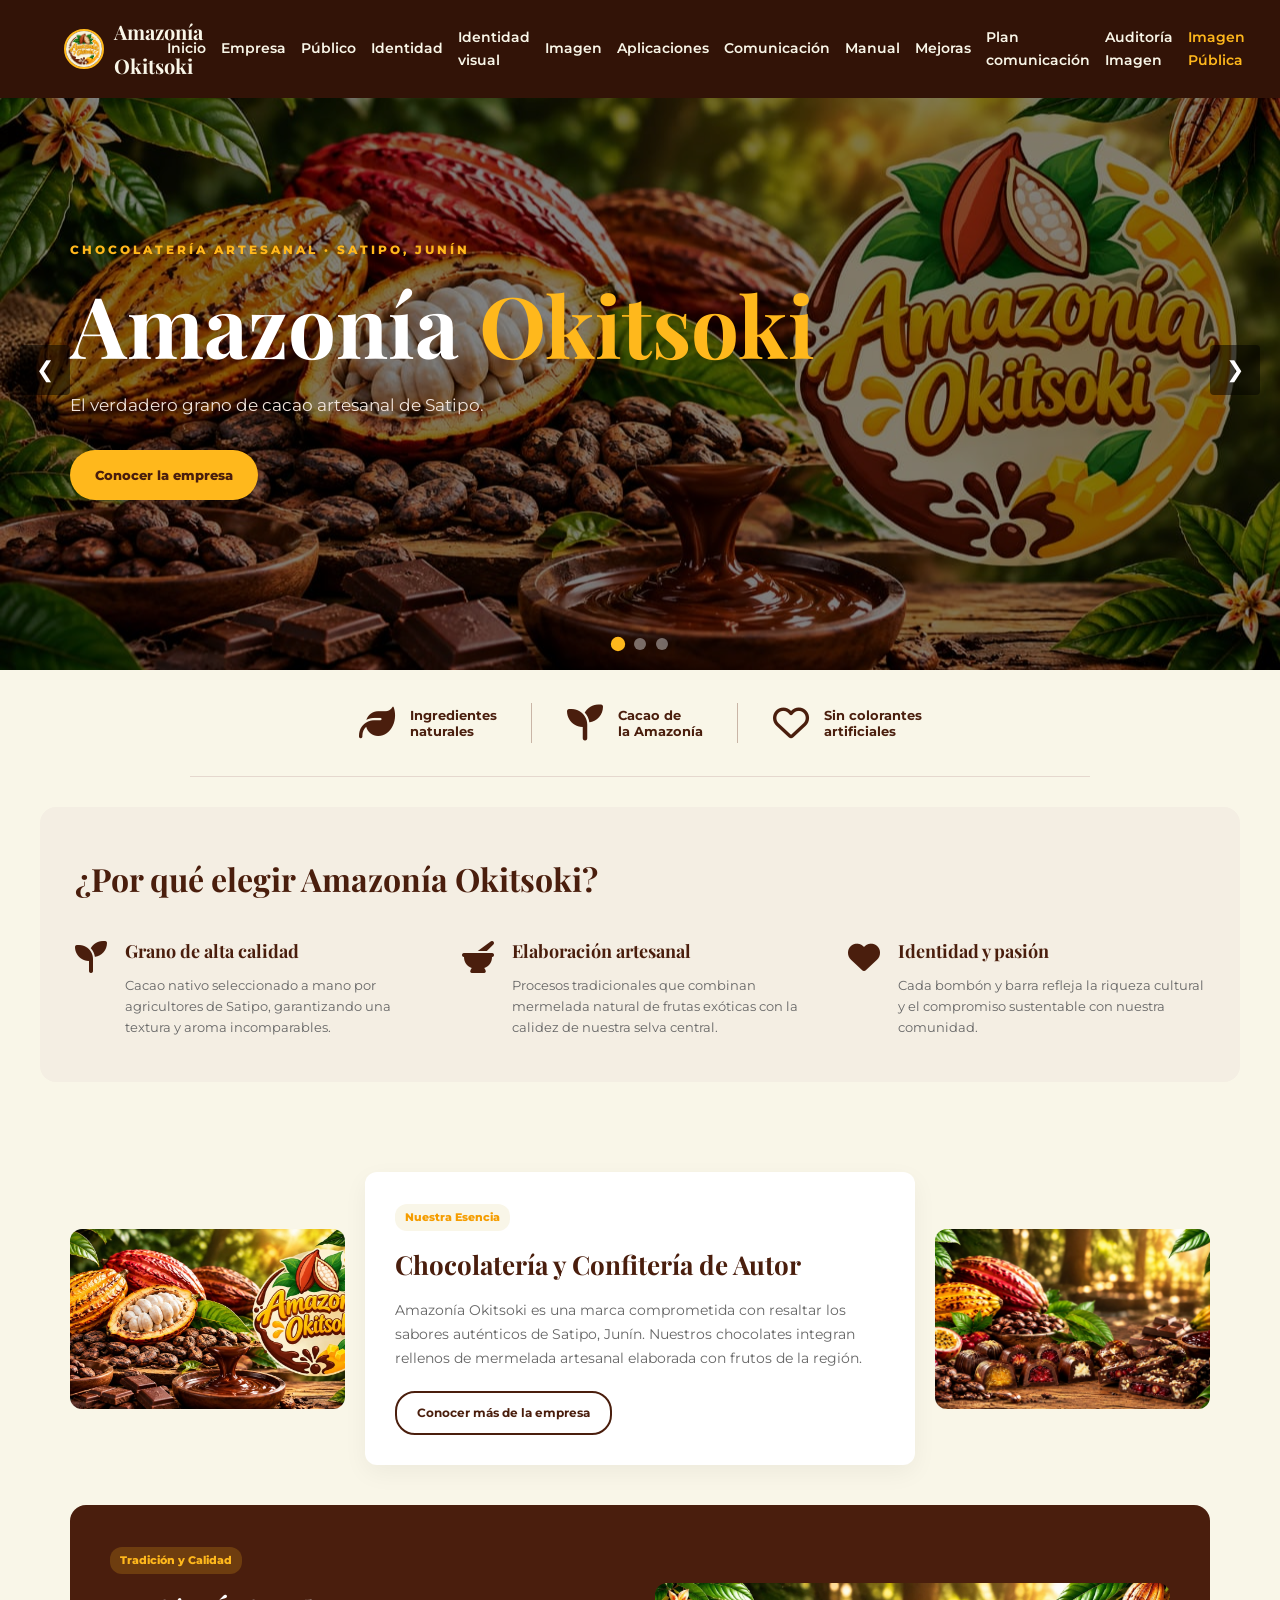
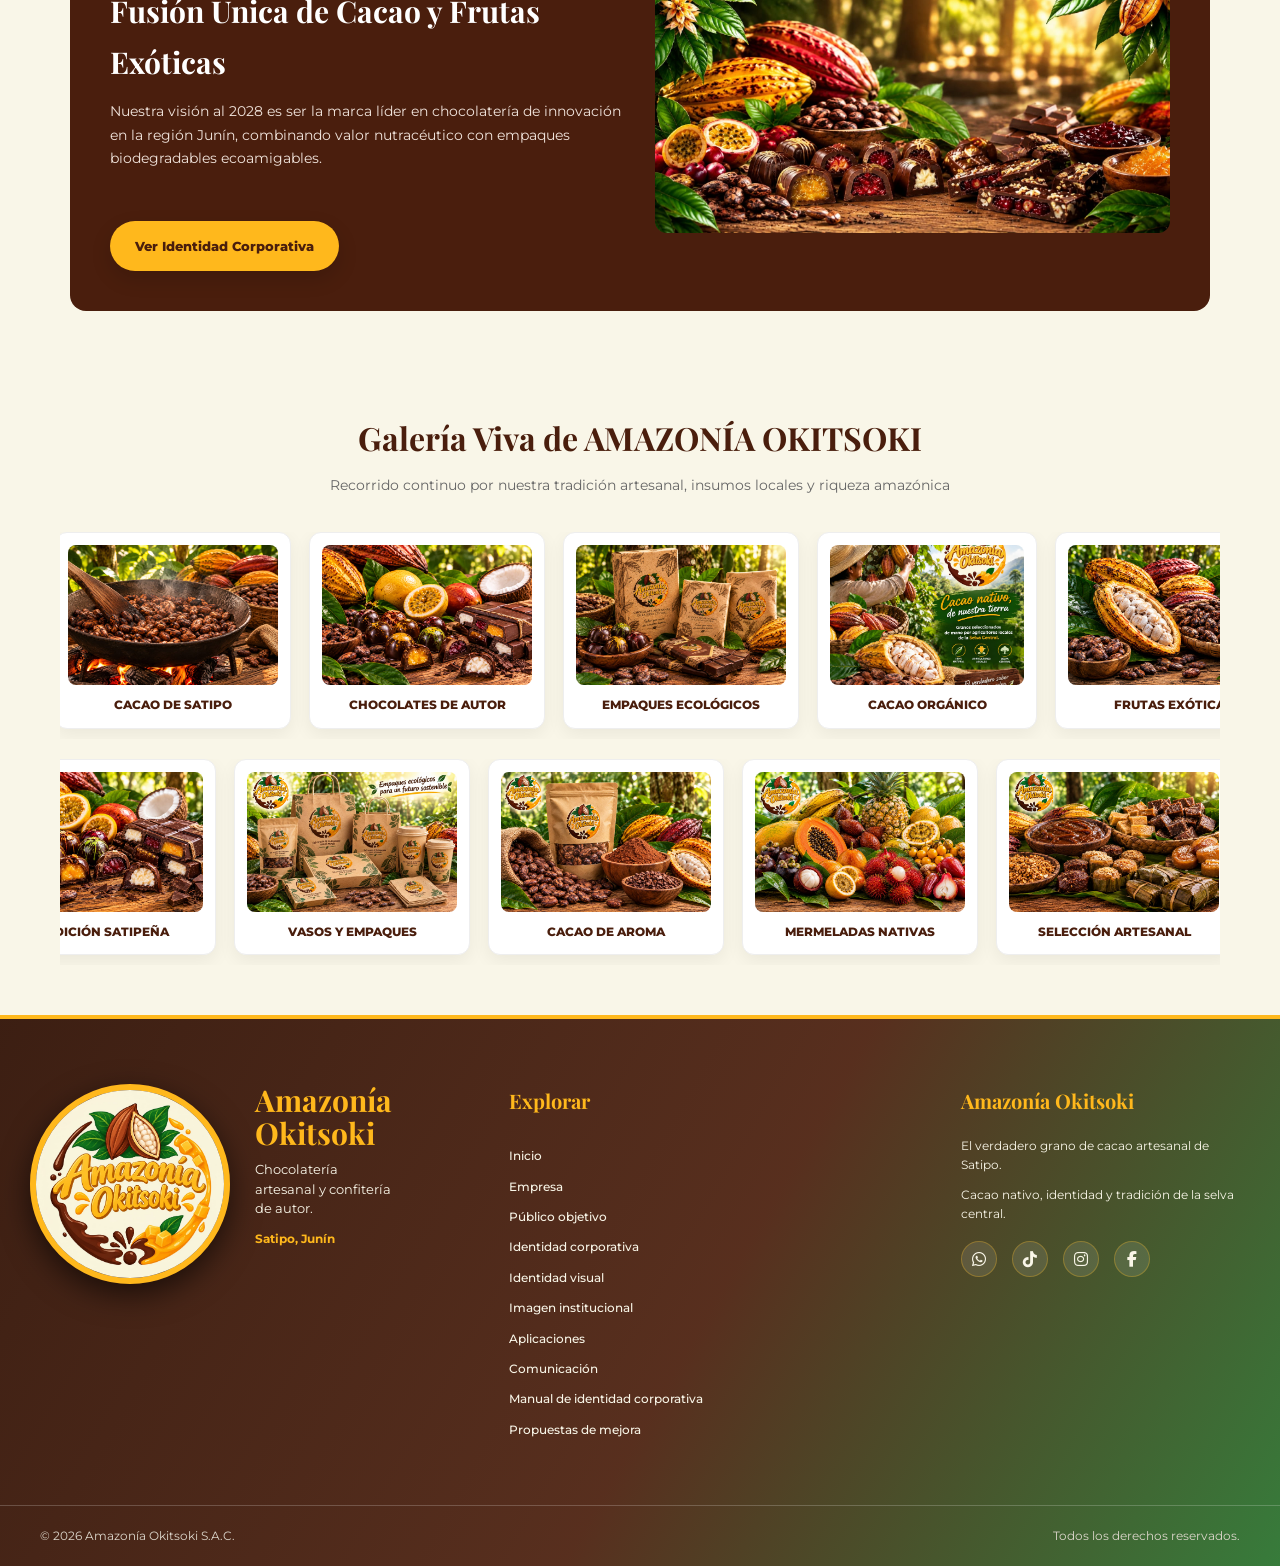
==== index.html @ 2eb1248d "Update index.html" ====
<!DOCTYPE html>
<html lang="es">

<head>
    <meta charset="UTF-8">
    <meta name="viewport" content="width=device-width, initial-scale=1.0">
    <title>Amazonía Okitsoki | Inicio</title>
    <link rel="stylesheet" href="styles.css">
    <!-- Iconos FontAwesome -->
    <link rel="stylesheet" href="https://cdnjs.cloudflare.com/ajax/libs/font-awesome/6.4.0/css/all.min.css">
</head>

<body>

<!-- =====================================================
     1. PARTE SUPERIOR EXACTA (FIJA)
===================================================== -->
<header class="hero" id="inicio">

    <nav class="nav">
        <a class="brand" href="index.html">
            <img src="imagenes/Amazonia1.jpg" alt="Logo" class="brand-img">
            <span>Amazonía Okitsoki</span>
        </a>

        <button class="menu-btn" id="menuBtn">
            ☰
        </button>
            <div class="nav-links" id="navLinks">
                <a href="index.html">Inicio</a>
                <a href="empresa.html">Empresa</a>
                <a href="publico.html">Público</a>
                <a href="identidad.html">Identidad</a>
                <a href="identidad-visual.html">Identidad visual</a>
                <a href="imagen.html">Imagen</a>
                <a href="aplicaciones.html">Aplicaciones</a>
                <a href="comunicacion.html">Comunicación</a>
                <a href="manual.html">Manual</a>
                <a href="mejoras.html">Mejoras</a>
                <a href="plan-comunicacion.html">Plan comunicación</a>
                <a href="auditoria-imagen.html">Auditoría Imagen</a>
                <a href="Imagen-Publica.html" class="active-link">Imagen Pública</a>
            </div>
    </nav>

    <!-- SLIDER DE LA PORTADA -->
    <div class="hero-slider" id="heroSlider">

        <!-- Diapositiva 1: Imagen -->
        <div class="slide active">
            <div class="slide-bg" style="background-image: url('imagenes/IMAGEN_FONDO1.jpeg');"></div>
            <div class="hero-content">
                <p class="eyebrow">CHOCOLATERÍA ARTESANAL · SATIPO, JUNÍN</p>
                <h1>Amazonía <span>Okitsoki</span></h1>
                <p>El verdadero grano de cacao artesanal de Satipo.</p>
                <a class="button" href="empresa.html">Conocer la empresa</a>
            </div>
        </div>

        <!-- Diapositiva 2: Video -->
        <div class="slide">
            <video class="slide-video" autoplay muted loop playsinline>
                <source src="imagenes/VIDEO_FONDO2.mp4" type="video/mp4">
                Tu navegador no soporta videos HTML5.
            </video>
            <div class="slide-overlay"></div>
            <div class="hero-content">
                <p class="eyebrow">PROCESO Y ELABORACIÓN</p>
                <h1>Pasión en Cada <span>Cacao</span></h1>
                <p>Descubre cómo transformamos el mejor fruto de la selva en chocolate.</p>
                <a class="button" href="identidad-visual.html">Ver identidad visual</a>
            </div>
        </div>

        <!-- Diapositiva 3: Imagen -->
        <div class="slide">
            <div class="slide-bg" style="background-image: url('imagenes/IMAGEN_FONDO3.jpeg');"></div>
            <div class="hero-content">
                <p class="eyebrow">DULZURA Y TRADICIÓN</p>
                <h1>Frutos de la <span>Selva Central</span></h1>
                <p>Rellenos naturales con mermeladas exóticas y frutos crujientes.</p>
                <a class="button" href="aplicaciones.html">Ver aplicaciones</a>
            </div>
        </div>

        <!-- Flechas de navegación -->
        <button class="slider-arrow prev" id="prevBtn">&#10094;</button>
        <button class="slider-arrow next" id="nextBtn">&#10095;</button>

        <!-- Puntos indicadores -->
        <div class="slider-dots" id="sliderDots">
            <span class="dot active" data-index="0"></span>
            <span class="dot" data-index="1"></span>
            <span class="dot" data-index="2"></span>
        </div>
    </div>

</header>

<!-- BARRA DE CARACTERÍSTICAS (FIJA SIN REBOTE) -->
<section class="features-bar">
    <div class="feature-item">
        <i class="fas fa-leaf"></i>
        <span>Ingredientes<br>naturales</span>
    </div>

    <div class="feature-item">
        <i class="fas fa-seedling"></i>
        <span>Cacao de<br>la Amazonía</span>
    </div>

    <div class="feature-item">
        <i class="far fa-heart"></i>
        <span>Sin colorantes<br>artificiales</span>
    </div>
</section>

<!-- =====================================================
     2. CONTENIDO CENTRAL
===================================================== -->
<main>

    <!-- SECCIÓN: SOLO EL CUADRO COMPLETO TIENE REBOTE -->
    <section class="section section-why-us rebotar-box">
        <h2 class="why-title">¿Por qué elegir Amazonía Okitsoki?</h2>
        <div class="why-grid">
            <div class="why-item">
                <div class="why-icon-text">
                    <i class="fas fa-seedling"></i>
                    <div>
                        <h3>Grano de alta calidad</h3>
                        <p>Cacao nativo seleccionado a mano por agricultores de Satipo, garantizando una textura y aroma incomparables.</p>
                    </div>
                </div>
            </div>

            <div class="why-item">
                <div class="why-icon-text">
                    <i class="fas fa-mortar-pestle"></i>
                    <div>
                        <h3>Elaboración artesanal</h3>
                        <p>Procesos tradicionales que combinan mermelada natural de frutas exóticas con la calidez de nuestra selva central.</p>
                    </div>
                </div>
            </div>

            <div class="why-item">
                <div class="why-icon-text">
                    <i class="fas fa-heart"></i>
                    <div>
                        <h3>Identidad y pasión</h3>
                        <p>Cada bombón y barra refleja la riqueza cultural y el compromiso sustentable con nuestra comunidad.</p>
                    </div>
                </div>
            </div>
        </div>
    </section>

    <!-- SECCIÓN: BLOQUES DE CONTENIDO CON REBOTE -->
    <section class="section section-content-blocks">
        <div class="content-row">
            <div class="content-card-small rebotar-box">
                <img src="imagenes/IMAGEN_FONDO1.jpeg" alt="Cacao de Satipo">
            </div>
            <div class="content-card-text rebotar-box">
                <span class="badge">Nuestra Esencia</span>
                <h2>Chocolatería y Confitería de Autor</h2>
                <p>Amazonía Okitsoki es una marca comprometida con resaltar los sabores auténticos de Satipo, Junín. Nuestros chocolates integran rellenos de mermelada artesanal elaborada con frutos de la región.</p>
                <a href="empresa.html" class="button-sec">Conocer más de la empresa</a>
            </div>
            <div class="content-card-small rebotar-box">
                <img src="imagenes/IMAGEN_FONDO3.jpeg" alt="Chocolates">
            </div>
        </div>

        <div class="content-row-dark rebotar-box">
            <div class="dark-text">
                <span class="badge-gold">Tradición y Calidad</span>
                <h2>Fusión Única de Cacao y Frutas Exóticas</h2>
                <p>Nuestra visión al 2028 es ser la marca líder en chocolatería de innovación en la región Junín, combinando valor nutracéutico con empaques biodegradables ecoamigables.</p>
                <a href="identidad.html" class="button">Ver Identidad Corporativa</a>
            </div>
            <div class="dark-image">
                <img src="imagenes/IMAGEN_FONDO3.jpeg" alt="Delicias Amazónicas">
            </div>
        </div>
    </section>

    <!-- SECCIÓN: GALERÍA CONTINUA -->
    <section class="section gallery-section">
        <div class="section-heading-center">
            <h2>Galería Viva de AMAZONÍA OKITSOKI</h2>
            <p class="gallery-subtitle">Recorrido continuo por nuestra tradición artesanal, insumos locales y riqueza amazónica</p>
        </div>

        <div class="gallery-wrapper">
            <!-- Fila 1 -->
            <div class="gallery-row-auto" id="galleryRow1">
                <div class="gallery-card rebotar-box" onclick="openModal('imagenes/imagen_1.jpeg', 'CACAO DE SATIPO')">
                    <img src="imagenes/imagen_1.jpeg" alt="Cacao de Satipo">
                    <h3>CACAO DE SATIPO</h3>
                </div>
                <div class="gallery-card rebotar-box" onclick="openModal('imagenes/imagen_2.jpeg', 'CHOCOLATES DE AUTOR')">
                    <img src="imagenes/imagen_2.jpeg" alt="Chocolates Artesanales">
                    <h3>CHOCOLATES DE AUTOR</h3>
                </div>
                <div class="gallery-card rebotar-box" onclick="openModal('imagenes/imagen_3.jpeg', 'EMPAQUES ECOLÓGICOS')">
                    <img src="imagenes/imagen_3.jpeg" alt="Empaques Ecoamigables">
                    <h3>EMPAQUES ECOLÓGICOS</h3>
                </div>
                <div class="gallery-card rebotar-box" onclick="openModal('imagenes/imagen_4.jpeg', 'CACAO ORGÁNICO')">
                    <img src="imagenes/imagen_4.jpeg" alt="Cacao Orgánico">
                    <h3>CACAO ORGÁNICO</h3>
                </div>
                <div class="gallery-card rebotar-box" onclick="openModal('imagenes/imagen_6.jpeg', 'FRUTAS EXÓTICAS')">
                    <img src="imagenes/imagen_6.jpeg" alt="Frutas Exóticas">
                    <h3>FRUTAS EXÓTICAS</h3>
                </div>
            </div>

            <!-- Fila 2 -->
            <div class="gallery-row-auto" id="galleryRow2">
                <div class="gallery-card rebotar-box" onclick="openModal('imagenes/imagen_7.jpeg', 'TRADICIÓN SATIPEÑA')">
                    <img src="imagenes/imagen_7.jpeg" alt="Tradición Satipeña">
                    <h3>TRADICIÓN SATIPEÑA</h3>
                </div>
                <div class="gallery-card rebotar-box" onclick="openModal('imagenes/imagen_8.jpeg', 'VASOS Y EMPAQUES')">
                    <img src="imagenes/imagen_8.jpeg" alt="Vasos y Empaques">
                    <h3>VASOS Y EMPAQUES</h3>
                </div>
                <div class="gallery-card rebotar-box" onclick="openModal('imagenes/imagen_9.jpeg', 'CACAO DE AROMA')">
                    <img src="imagenes/imagen_9.jpeg" alt="Cacao de Aroma">
                    <h3>CACAO DE AROMA</h3>
                </div>
                <div class="gallery-card rebotar-box" onclick="openModal('imagenes/imagen_10.jpeg', 'MERMELADAS NATIVAS')">
                    <img src="imagenes/imagen_10.jpeg" alt="Mermeladas Nativas">
                    <h3>MERMELADAS NATIVAS</h3>
                </div>
                <div class="gallery-card rebotar-box" onclick="openModal('imagenes/imagen_11.jpeg', 'SELECCIÓN ARTESANAL')">
                    <img src="imagenes/imagen_11.jpeg" alt="Selección Artesanal">
                    <h3>SELECCIÓN ARTESANAL</h3>
                </div>
            </div>
        </div>
    </section>

</main>

<!-- VENTANA MODAL (PARA AGRANDAR IMAGEN AL MACHUCAR) -->
<div class="modal-overlay" id="imageModal" onclick="closeModal()">
    <div class="modal-content" onclick="event.stopPropagation()">
        <span class="modal-close" onclick="closeModal()">&times;</span>
        <img id="modalImg" src="" alt="Imagen grande">
        <h3 id="modalTitle"></h3>
    </div>
</div>

<!-- =====================================================
     3. PIE DE PÁGINA
===================================================== -->
<footer class="footer">
    <div class="footer-container">
        <div class="footer-brand">
            <div class="footer-logo-title">
                <img src="imagenes/Amazonia1.jpg" alt="Logo" class="footer-logo-img">
                <div class="footer-text-group">
                    <h2>Amazonía Okitsoki</h2>
                    <p class="footer-desc">Chocolatería artesanal y confitería de autor.</p>
                    <p class="footer-location">Satipo, Junín</p>
                </div>
            </div>
        </div>

        <div class="footer-menu">
            <h3>Explorar</h3>
            <a href="index.html">Inicio</a>
            <a href="empresa.html">Empresa</a>
            <a href="publico.html">Público objetivo</a>
            <a href="identidad.html">Identidad corporativa</a>
            <a href="identidad-visual.html">Identidad visual</a>
            <a href="imagen.html">Imagen institucional</a>
            <a href="aplicaciones.html">Aplicaciones</a>
            <a href="comunicacion.html">Comunicación</a>
            <a href="manual.html">Manual de identidad corporativa</a>
            <a href="mejoras.html">Propuestas de mejora</a>
        </div>

        <div class="footer-info">
            <h3>Amazonía Okitsoki</h3>
            <p>El verdadero grano de cacao artesanal de Satipo.</p>
            <p>Cacao nativo, identidad y tradición de la selva central.</p>

            <div class="footer-socials">
                <a href="https://wa.me/tu-numero" target="_blank" aria-label="WhatsApp"><i class="fa-brands fa-whatsapp"></i></a>
                <a href="https://tiktok.com/@tu-usuario" target="_blank" aria-label="TikTok"><i class="fa-brands fa-tiktok"></i></a>
                <a href="https://instagram.com/tu-usuario" target="_blank" aria-label="Instagram"><i class="fa-brands fa-instagram"></i></a>
                <a href="https://facebook.com/tu-usuario" target="_blank" aria-label="Facebook"><i class="fa-brands fa-facebook-f"></i></a>
            </div>
        </div>
    </div>

    <div class="footer-bottom">
        <p>© 2026 Amazonía Okitsoki S.A.C.</p>
        <p>Todos los derechos reservados.</p>
    </div>
</footer>

<script src="script.js"></script>

</body>
</html>
---- styles.css ----
/* =========================================================
   AMAZONÍA OKITSOKI - ESTILOS PRINCIPALES
   ========================================================= */

@import url('https://fonts.googleapis.com/css2?family=Montserrat:wght@400;500;600;700;800&family=Playfair+Display:wght@600;700;800&display=swap');

:root {
    --marron-cacao: #4A1E0D;
    --verde-selva: #226E28;
    --naranja-frutal: #F59D00; 
    --amarillo-dorado: #FFB81C;
    --crema-marfil: #F9F6E8; 
    --blanco: #ffffff;
    --texto: #2d211b;
    --texto-suave: #666666; 
    --sombra-flotante: rgba(200, 120, 50, 0.15); 
}

* {
    margin: 0;
    padding: 0;
    box-sizing: border-box;
}

html {
    scroll-behavior: smooth;
}

body {
    font-family: 'Montserrat', Arial, sans-serif;
    background: var(--crema-marfil); 
    color: var(--texto);
    line-height: 1.7;
    overflow-x: hidden;
}

a {
    text-decoration: none;
    color: inherit;
}

img {
    max-width: 100%;
    display: block;
}

/* EFECTO DE REBOTE GENERAL AL TOCAR/HOVER EN CUALQUIER CUADRO */
.rebotar-box {
    transition: transform 0.3s ease, box-shadow 0.3s ease;
    cursor: pointer;
}

.rebotar-box:hover {
    animation: reboteCuadro 0.4s ease;
    box-shadow: 0 12px 25px rgba(245, 157, 0, 0.25);
}

@keyframes reboteCuadro {
    0% { transform: scale(1); }
    40% { transform: scale(1.05) translateY(-5px); }
    70% { transform: scale(0.97) translateY(2px); }
    100% { transform: scale(1.02) translateY(-3px); }
}

/* NAVEGACIÓN FIJA */
.nav {
    display: flex;
    justify-content: space-between;
    align-items: center;
    padding: 15px 5%;
    position: fixed;
    top: 0;
    left: 0;
    width: 100%;
    z-index: 1000;
    background: #321307;
    box-sizing: border-box;
}

.brand {
    display: flex;
    align-items: center;
    text-decoration: none;
    color: #F9F6E8;
    font-family: 'Playfair Display', serif;
    font-weight: bold;
    font-size: 1.25rem;
}

.brand-img {
    width: 40px;
    height: 40px;
    border-radius: 50%;
    margin-right: 10px;
    object-fit: cover;
    border: 2px solid #FFB81C;
}

.nav-links {
    display: flex;
    gap: 15px;
    align-items: center;
}

.nav-links a {
    color: #F9F6E8;
    text-decoration: none;
    font-size: 0.85rem;
    font-weight: 600;
    transition: color 0.2s ease;
}

.nav-links a.active-link {
    color: #FFB81C !important;
}

.nav-links a:hover {
    color: #FFB81C;
}

.menu-btn {
    display: none;
    background: none;
    border: none;
    color: #F9F6E8;
    font-size: 1.5rem;
    cursor: pointer;
}

@media (max-width: 968px) {
    .menu-btn { display: block; }
    .nav-links {
        display: none;
        flex-direction: column;
        position: absolute;
        top: 100%;
        left: 0;
        width: 100%;
        background: #321307;
        padding: 20px;
        box-sizing: border-box;
        gap: 15px;
        text-align: center;
    }
    .nav-links.active, .nav-links.open { display: flex; }
}

/* PORTADA Y CARRUSEL */
.hero {
    position: relative;
    width: 100%;
    background-color: #2a0f05;
    color: var(--blanco);
    padding-top: 70px;
}

.hero-slider {
    position: relative;
    width: 100%;
    height: 600px;
    overflow: hidden;
}

.slide {
    position: absolute;
    top: 0; left: 0; width: 100%; height: 100%;
    opacity: 0;
    visibility: hidden;
    transition: opacity 1s ease-in-out, visibility 1s ease-in-out;
    display: flex;
    align-items: center;
}

.slide.active {
    opacity: 1;
    visibility: visible;
    z-index: 2;
}

.slide-bg {
    position: absolute;
    top: 0; left: 0; width: 100%; height: 100%;
    background-size: cover;
    background-position: center;
    filter: brightness(0.5);
    z-index: 1;
}

.slide-video {
    position: absolute;
    top: 50%; left: 50%;
    transform: translate(-50%, -50%);
    min-width: 100%; min-height: 100%;
    object-fit: cover;
    z-index: 1;
}

.slide-overlay {
    position: absolute;
    top: 0; left: 0; width: 100%; height: 100%;
    background: rgba(0, 0, 0, 0.45);
    z-index: 2;
}

.slide .hero-content {
    position: relative;
    z-index: 3;
    width: 100%;
    max-width: 1200px;
    margin: 0 auto;
    padding: 0 30px;
}

.eyebrow {
    color: var(--amarillo-dorado);
    font-size: 12px;
    font-weight: 800;
    letter-spacing: 3px;
    margin-bottom: 20px;
}

.slide h1 {
    font-family: 'Playfair Display', serif;
    font-size: clamp(45px, 7vw, 85px);
    line-height: 1;
    margin-bottom: 25px;
    color: white;
}

.slide h1 span { color: var(--amarillo-dorado); }

.slide p:not(.eyebrow) {
    max-width: 650px;
    color: #f1e4dc;
    font-size: 17px;
    margin-bottom: 0;
}

.button {
    display: inline-block;
    margin-top: 30px;
    padding: 14px 25px;
    background: var(--amarillo-dorado);
    color: var(--marron-cacao);
    border-radius: 30px;
    font-size: 13px;
    font-weight: 800;
    box-shadow: 0 8px 20px rgba(0, 0, 0, 0.15);
    transition: all 0.3s ease;
}

.button:hover {
    background: white;
    transform: translateY(-3px);
    box-shadow: 0 12px 25px rgba(0, 0, 0, 0.20);
}

.slider-arrow {
    position: absolute;
    top: 50%;
    transform: translateY(-50%);
    background: rgba(0, 0, 0, 0.5);
    color: white;
    border: none;
    font-size: 22px;
    padding: 12px 16px;
    cursor: pointer;
    z-index: 5;
    border-radius: 4px;
}

.slider-arrow:hover { background: var(--amarillo-dorado); color: var(--marron-cacao); }
.slider-arrow.prev { left: 20px; }
.slider-arrow.next { right: 20px; }

.slider-dots {
    position: absolute;
    bottom: 20px;
    left: 50%;
    transform: translateX(-50%);
    display: flex;
    gap: 10px;
    z-index: 5;
}

.dot {
    width: 12px; height: 12px;
    background: rgba(255, 255, 255, 0.4);
    border-radius: 50%;
    cursor: pointer;
    transition: background 0.3s, transform 0.3s;
}

.dot.active, .dot:hover { background: var(--amarillo-dorado); transform: scale(1.2); }

/* BARRA CARACTERÍSTICAS (NORMAL EN COMPUTADORA) */
.features-bar {
    background-color: var(--crema-marfil);
    border-bottom: 1px solid #e5d8ce;
    display: flex;
    justify-content: center;
    align-items: center;
    padding: 35px 20px;
    max-width: 900px; 
    margin: 0 auto 10px auto;
}

.feature-item {
    display: flex;
    align-items: center;
    justify-content: center;
    gap: 15px;
    color: var(--marron-cacao);
    padding: 0 35px;
    position: relative;
}

.feature-item:not(:last-child)::after {
    content: "";
    position: absolute;
    right: 0;
    top: 50%;
    transform: translateY(-50%);
    width: 1px;
    height: 40px;
    background-color: #c9b5a6;
}

.feature-item i {
    font-size: 36px;
    color: var(--marron-cacao);
}

.feature-item span {
    font-size: 13px;
    line-height: 1.25;
    font-weight: 700;
    color: var(--marron-cacao);
}

/* CONTENIDO CENTRAL */
.section {
    width: 100%;
    max-width: 1200px;
    margin: auto;
    padding: 50px 30px;
}

.section-why-us {
    background: #f4eee3;
    border-radius: 16px;
    padding: 45px 35px;
    margin-top: 30px;
    margin-bottom: 40px;
}

.why-title {
    font-family: 'Playfair Display', serif;
    font-size: 32px;
    color: var(--marron-cacao);
    margin-bottom: 30px;
}

.why-grid {
    display: grid;
    grid-template-columns: repeat(3, 1fr);
    gap: 30px;
}

@media (max-width: 968px) { .why-grid { grid-template-columns: 1fr; } }

.why-icon-text {
    display: flex;
    gap: 18px;
    align-items: flex-start;
}

.why-icon-text i {
    font-size: 32px;
    color: var(--marron-cacao);
    margin-top: 5px;
}

.why-icon-text h3 {
    font-family: 'Playfair Display', serif;
    font-size: 18px;
    color: var(--marron-cacao);
    margin-bottom: 8px;
}

.why-icon-text p {
    font-size: 13px;
    color: var(--texto-suave);
    line-height: 1.6;
}

.section-content-blocks {
    display: flex;
    flex-direction: column;
    gap: 40px;
}

.content-row {
    display: grid;
    grid-template-columns: 1fr 2fr 1fr;
    gap: 20px;
    align-items: center;
}

@media (max-width: 968px) { .content-row { grid-template-columns: 1fr; } }

.content-card-small img {
    width: 100%;
    height: 180px;
    object-fit: cover;
    border-radius: 12px;
}

.content-card-text {
    background: white;
    padding: 30px;
    border-radius: 12px;
    box-shadow: 0 8px 25px rgba(0,0,0,0.05);
}

.badge {
    background: var(--crema-marfil);
    color: var(--naranja-frutal);
    font-size: 11px;
    font-weight: 800;
    padding: 4px 10px;
    border-radius: 12px;
    display: inline-block;
    margin-bottom: 12px;
}

.badge-gold {
    background: rgba(255, 184, 28, 0.2);
    color: #FFB81C;
    font-size: 11px;
    font-weight: 800;
    padding: 4px 10px;
    border-radius: 12px;
    display: inline-block;
    margin-bottom: 12px;
}

.content-card-text h2 {
    font-family: 'Playfair Display', serif;
    font-size: 26px;
    color: var(--marron-cacao);
    margin-bottom: 12px;
}

.content-card-text p {
    font-size: 14px;
    color: var(--texto-suave);
    margin-bottom: 20px;
}

.button-sec {
    display: inline-block;
    padding: 10px 20px;
    border: 2px solid var(--marron-cacao);
    color: var(--marron-cacao);
    border-radius: 20px;
    font-weight: 700;
    font-size: 12px;
    transition: all 0.3s;
}

.button-sec:hover { background: var(--marron-cacao); color: white; }

.content-row-dark {
    background: var(--marron-cacao);
    color: white;
    border-radius: 16px;
    padding: 40px;
    display: grid;
    grid-template-columns: 1fr 1fr;
    gap: 30px;
    align-items: center;
}

@media (max-width: 968px) { .content-row-dark { grid-template-columns: 1fr; } }

.dark-text h2 {
    font-family: 'Playfair Display', serif;
    font-size: 30px;
    color: white;
    margin-bottom: 12px;
}

.dark-text p {
    font-size: 14px;
    color: #f1e4dc;
    margin-bottom: 20px;
}

.dark-image img {
    width: 100%;
    height: 250px;
    object-fit: cover;
    border-radius: 12px;
}

/* GALERÍA AUTOMÁTICA SIN BARRAS DE SCROLL */
.gallery-section {
    padding: 50px 20px;
    text-align: center;
    overflow: hidden;
}

.section-heading-center h2 {
    font-family: 'Playfair Display', serif;
    font-size: 32px;
    color: var(--marron-cacao);
    margin-bottom: 8px;
}

.gallery-subtitle {
    color: var(--texto-suave);
    font-size: 14px;
    margin-bottom: 35px;
}

.gallery-wrapper {
    display: flex;
    flex-direction: column;
    gap: 20px;
    overflow: hidden;
}

.gallery-row-auto {
    display: flex;
    gap: 18px;
    overflow-x: hidden;
    padding-bottom: 10px;
    scroll-behavior: auto;
}

.gallery-card {
    min-width: 220px;
    background: white;
    padding: 12px;
    border-radius: 12px;
    box-shadow: 0 6px 18px rgba(0,0,0,0.06);
    text-align: center;
    border: 1px solid #eee;
    flex-shrink: 0;
    cursor: pointer;
}

.gallery-card img {
    width: 100%;
    height: 140px;
    object-fit: cover;
    border-radius: 8px;
    margin-bottom: 10px;
}

.gallery-card h3 {
    font-size: 12px;
    font-weight: 800;
    color: var(--marron-cacao);
}

/* MODAL AGRANDADO REBOTANTE */
.modal-overlay {
    display: none;
    position: fixed;
    top: 0; left: 0;
    width: 100%; height: 100%;
    background: rgba(0, 0, 0, 0.82);
    z-index: 2000;
    justify-content: center;
    align-items: center;
    backdrop-filter: blur(5px);
}

.modal-overlay.open {
    display: flex;
}

.modal-content {
    background: white;
    padding: 25px;
    border-radius: 16px;
    max-width: 650px;
    width: 90%;
    text-align: center;
    position: relative;
    animation: bounceIn 0.5s cubic-bezier(0.175, 0.885, 0.32, 1.275);
    box-shadow: 0 20px 40px rgba(0,0,0,0.4);
}

@keyframes bounceIn {
    0% { transform: scale(0.3); opacity: 0; }
    50% { transform: scale(1.08); opacity: 1; }
    70% { transform: scale(0.95); }
    100% { transform: scale(1); }
}

.modal-content img {
    width: 100%;
    max-height: 400px;
    object-fit: cover;
    border-radius: 12px;
    margin-bottom: 15px;
}

.modal-content h3 {
    font-family: 'Playfair Display', serif;
    color: var(--marron-cacao);
    font-size: 22px;
}

.modal-close {
    position: absolute;
    top: 10px; right: 18px;
    font-size: 32px;
    font-weight: bold;
    color: #888;
    cursor: pointer;
    transition: color 0.2s;
}

.modal-close:hover { color: var(--marron-cacao); }

/* FOOTER */
.footer {
    background: linear-gradient(120deg, rgba(50, 19, 7, 0.95), rgba(74, 30, 13, 0.92) 55%, rgba(34, 110, 40, 0.9));
    color: #fff;
    margin-top: 0;
    border-top: 4px solid #FFB81C;
}

.footer-container {
    width: min(1300px, calc(100% - 60px));
    margin: 0 auto;
    padding: 65px 0;
    display: grid;
    grid-template-columns: 1.1fr 1fr 1.1fr;
    gap: 190px;
    align-items: flex-start;
}

@media (max-width: 968px) { .footer-container { grid-template-columns: 1fr; gap: 40px; } }

.footer-brand { display: flex; align-items: flex-start; }
.footer-logo-title { display: flex; align-items: flex-start; gap: 25px; }

.footer-logo-img {
    width: 200px; height: 200px; 
    border-radius: 50%;
    object-fit: cover;
    border: 6px solid #FFB81C;
    flex-shrink: 0;
    box-shadow: 0 10px 30px rgba(0, 0, 0, 0.6);
    transition: box-shadow 0.3s ease;
    cursor: pointer;
}

.footer-logo-img:hover {
    animation: reboteLogo 0.5s ease;
    box-shadow: 0 15px 35px rgba(255, 184, 28, 0.4);
}

@keyframes reboteLogo {
    0% { transform: scale(1); }
    30% { transform: scale(1.08) translateY(-4px); }
    50% { transform: scale(0.96) translateY(2px); } 
    70% { transform: scale(1.03) translateY(-2px); }
    100% { transform: scale(1) translateY(0); }    
}

.footer-text-group { display: flex; flex-direction: column; }

.footer-text-group h2 {
    font-family: 'Playfair Display', serif;
    color: #FFB81C;
    font-size: 30px;
    margin: 0 0 10px 0;
    line-height: 1.1;
}

.footer-desc { color: #F9F6E8; font-size: 13px; margin: 0 0 10px 0; line-height: 1.5; }
.footer-location { color: #FFB81C !important; font-weight: 700; font-size: 12px; margin: 0; }

.footer-menu h3, .footer-info h3 {
    font-family: 'Playfair Display', serif;
    color: #FFB81C;
    font-size: 20px;
    margin: 0 0 18px 0;
}

.footer-menu { display: flex; flex-direction: column; gap: 10px; }

.footer-menu a {
    color: #F9F6E8;
    font-family: 'Montserrat', Arial, sans-serif;
    font-size: 12px;
    font-weight: 500;
    text-decoration: none;
    transition: all 0.3s ease;
    display: block;
    width: fit-content;
}

.footer-menu a:hover { color: #FFB81C; padding-left: 6px; }

.footer-info p {
    color: #F9F6E8;
    font-family: 'Montserrat', Arial, sans-serif;
    font-size: 12px;
    line-height: 1.6;
    margin-bottom: 10px;
}

.footer-socials { display: flex; gap: 15px; margin-top: 18px; }

.footer-socials a {
    display: flex;
    align-items: center;
    justify-content: center;
    width: 36px; height: 36px;
    background-color: rgba(255, 255, 255, 0.1);
    color: #F9F6E8;
    border-radius: 50%;
    font-size: 16px;
    text-decoration: none;
    transition: all 0.3s ease;
    border: 1px solid rgba(255, 184, 28, 0.3);
}

.footer-socials a:hover {
    background-color: #FFB81C;
    color: #321307;
    transform: translateY(-3px);
    border-color: #FFB81C;
    box-shadow: 0 5px 15px rgba(255, 184, 28, 0.4);
}

.footer-bottom {
    display: flex;
    justify-content: space-between;
    align-items: center;
    padding: 20px 40px;
    border-top: 1px solid rgba(255, 255, 255, 0.2);
    max-width: 1300px;
    margin: 0 auto;
}

.footer-bottom p { color: #dcd6cb; font-size: 12px; margin: 0; }

/* =========================================================
   ADAPTACIÓN RESPONSIVE: CELULAR Y TABLET (ALINEADO AL MEDIO)
   ========================================================= */
@media (max-width: 990px) {
    .features-bar {
        flex-direction: column !important;
        align-items: center !important; /* Centra los bloques en el medio de la pantalla */
        gap: 22px !important;
        padding: 30px 20px !important;
    }

    .feature-item {
        width: 100% !important;
        max-width: 150px !important; /* Ancho uniforme para que el icono y texto queden al ladito pero centrados */
        justify-content: flex-start !important; /* Mantiene el icono junto al texto ordenadamente */
        padding: 0 !important;
    }

    .feature-item:not(:last-child)::after {
        display: none !important; /* Quita las líneas divisorias verticales en dispositivos móviles */
    }
}
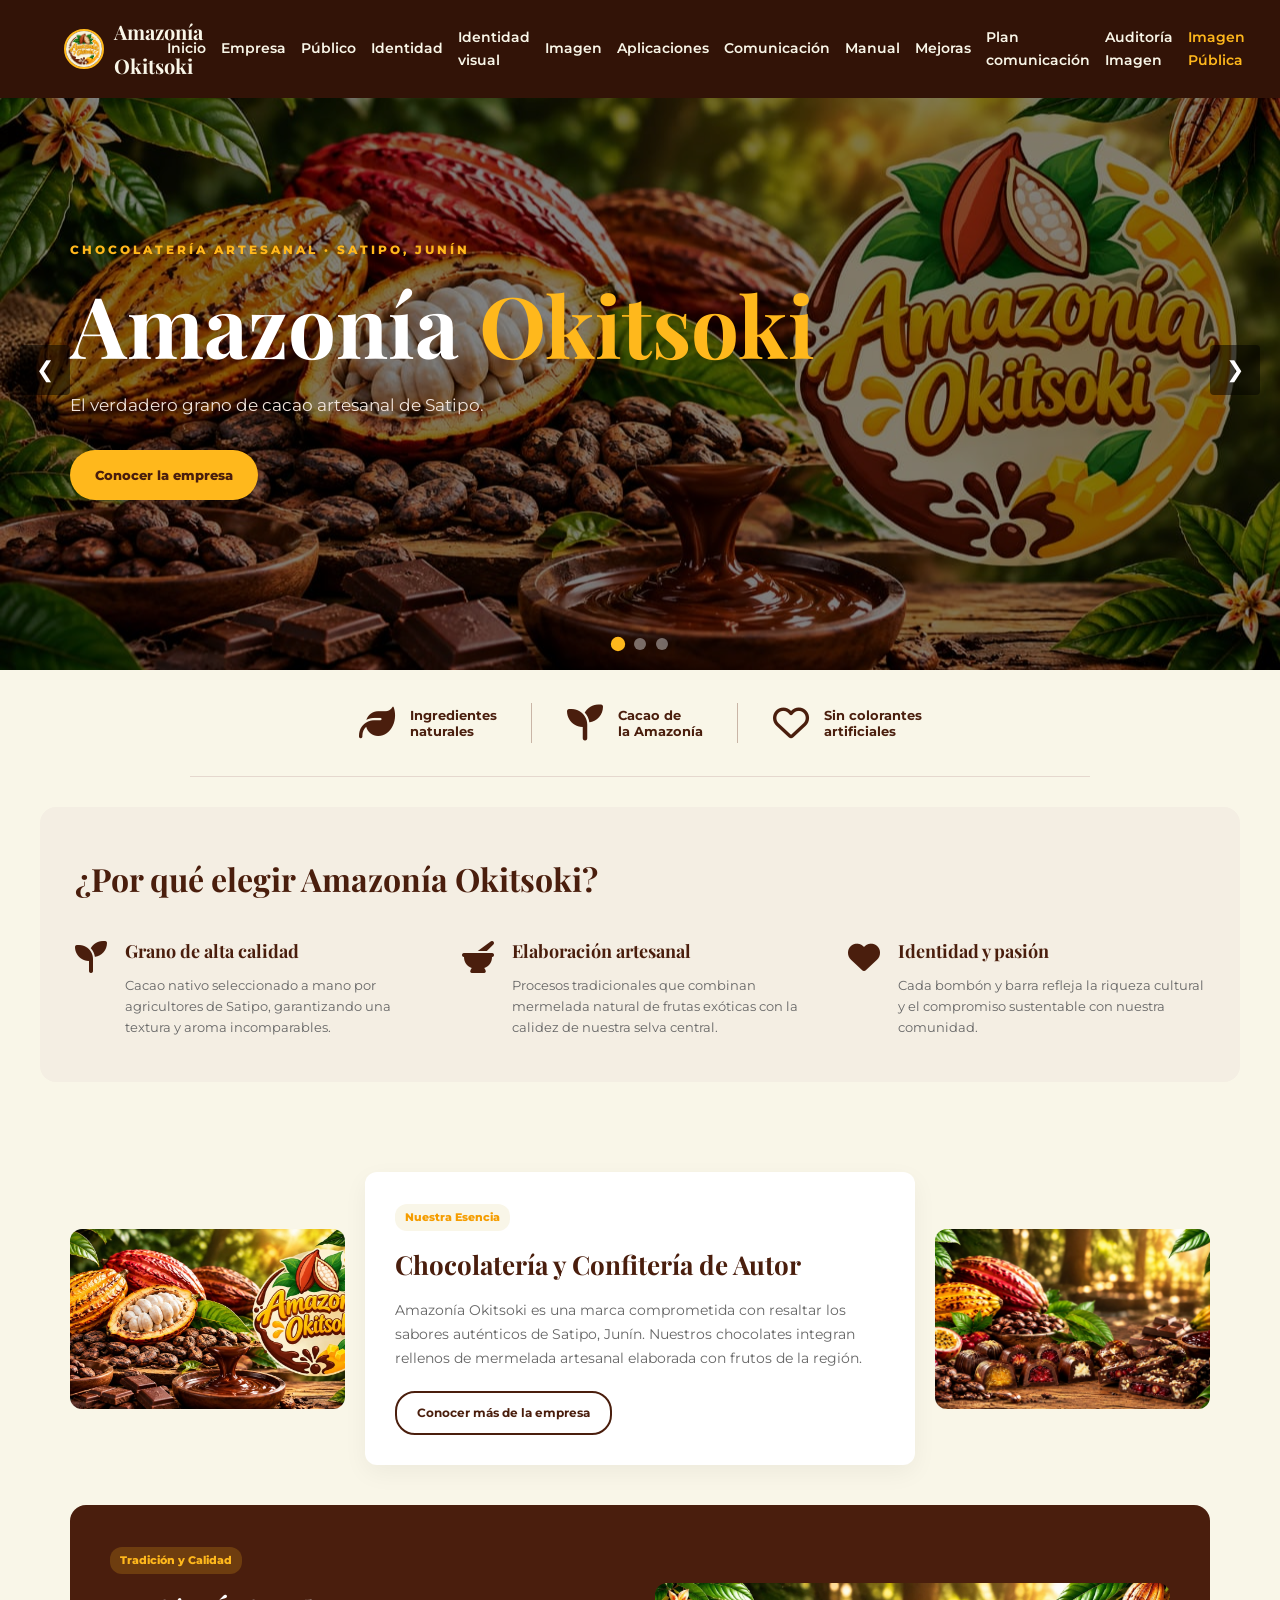
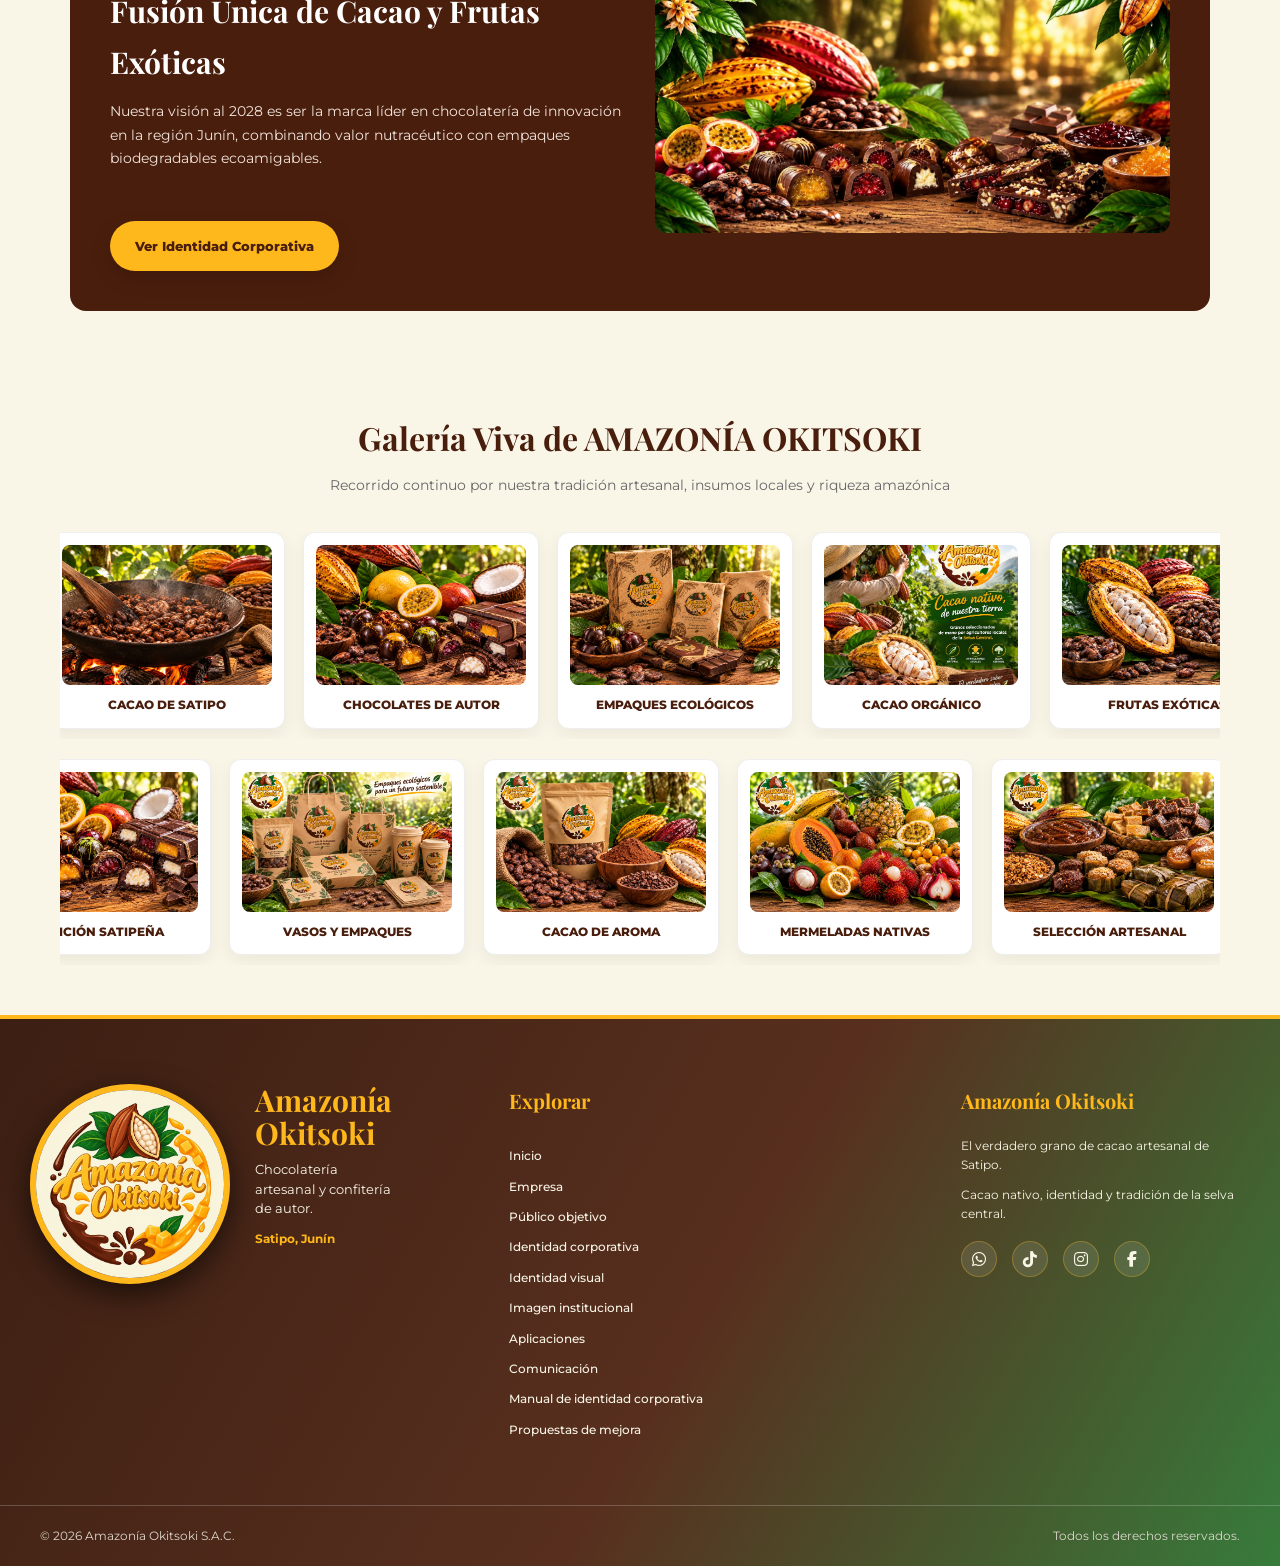
==== commit e7bcdc36: "Update index.html" ====
--- a/index.html
+++ b/index.html
@@ -39,7 +39,7 @@
                 <a href="mejoras.html">Mejoras</a>
                 <a href="plan-comunicacion.html">Plan comunicación</a>
                 <a href="auditoria-imagen.html">Auditoría Imagen</a>
-                <a href="Imagen-Publica.html" class="active-link">Imagen Pública</a>
+                <a href="imagen-publica.html" class="active-link">Imagen Pública</a>
             </div>
     </nav>
 
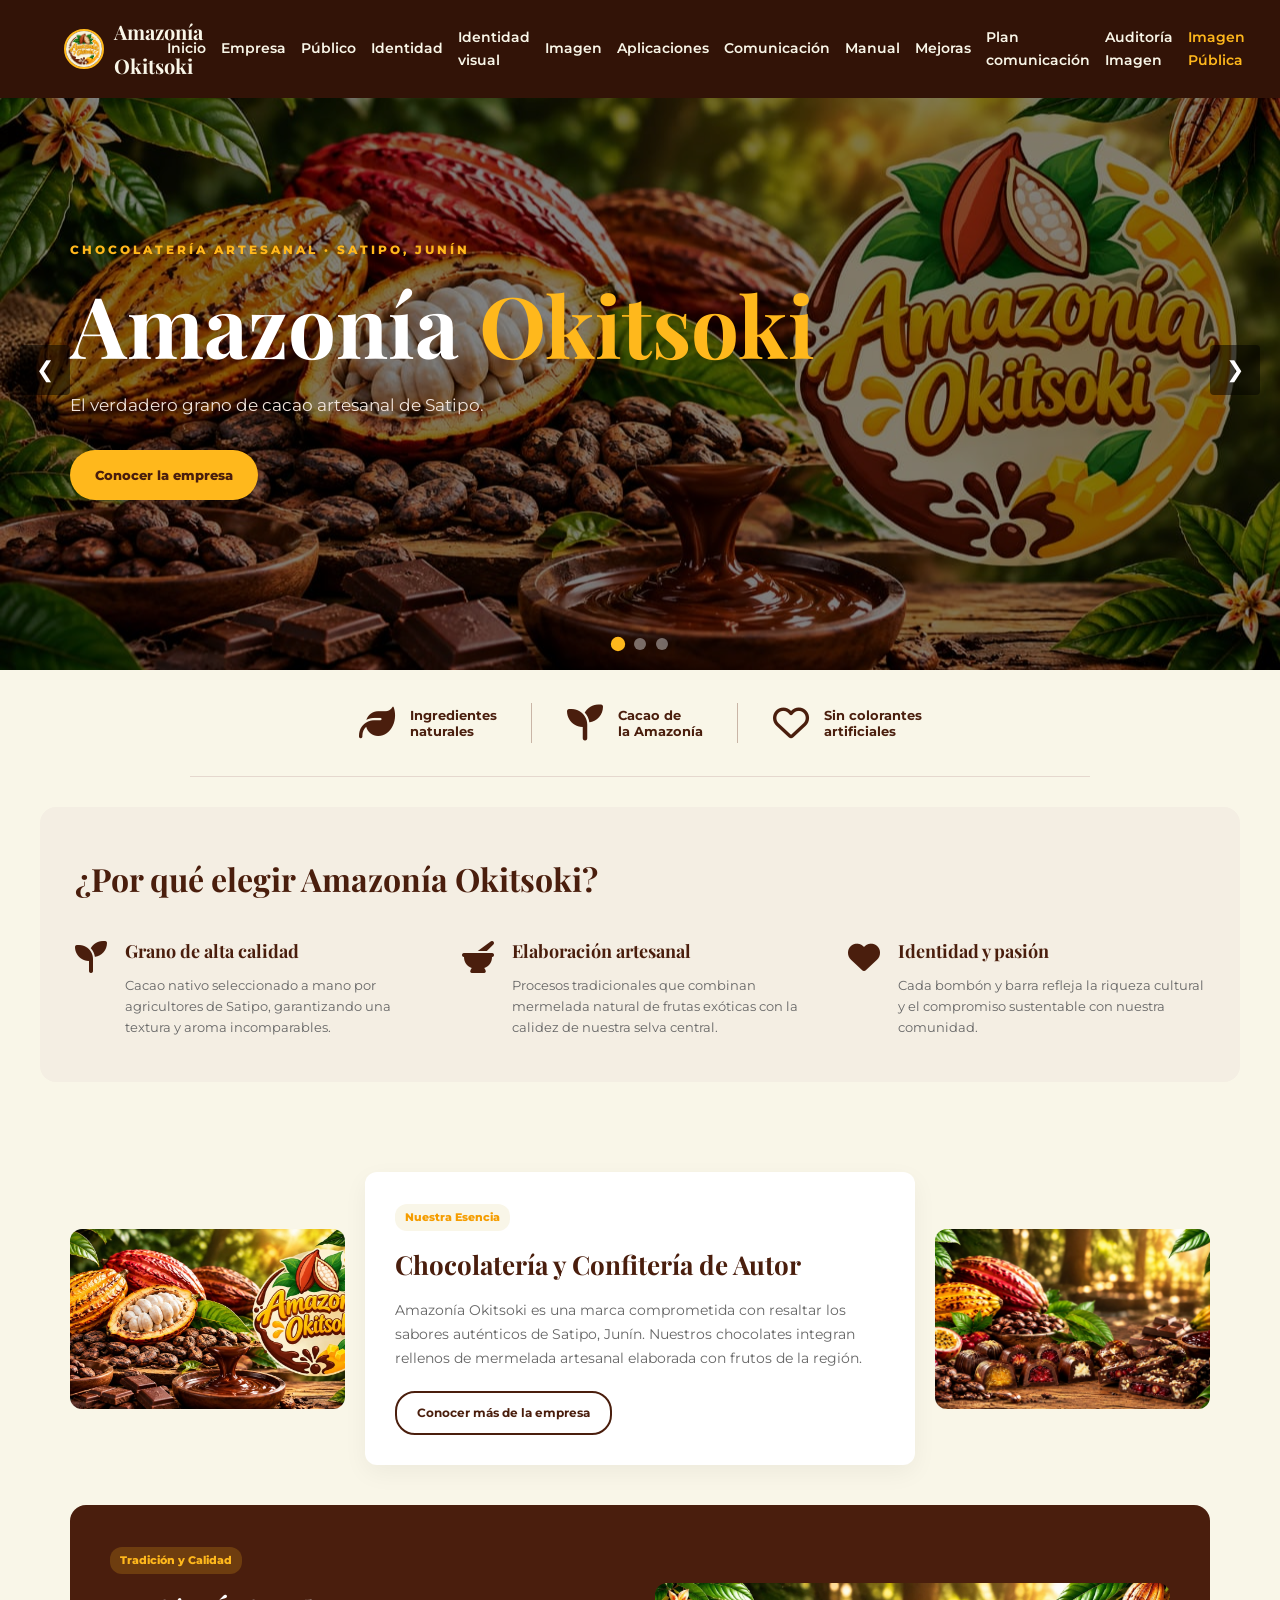
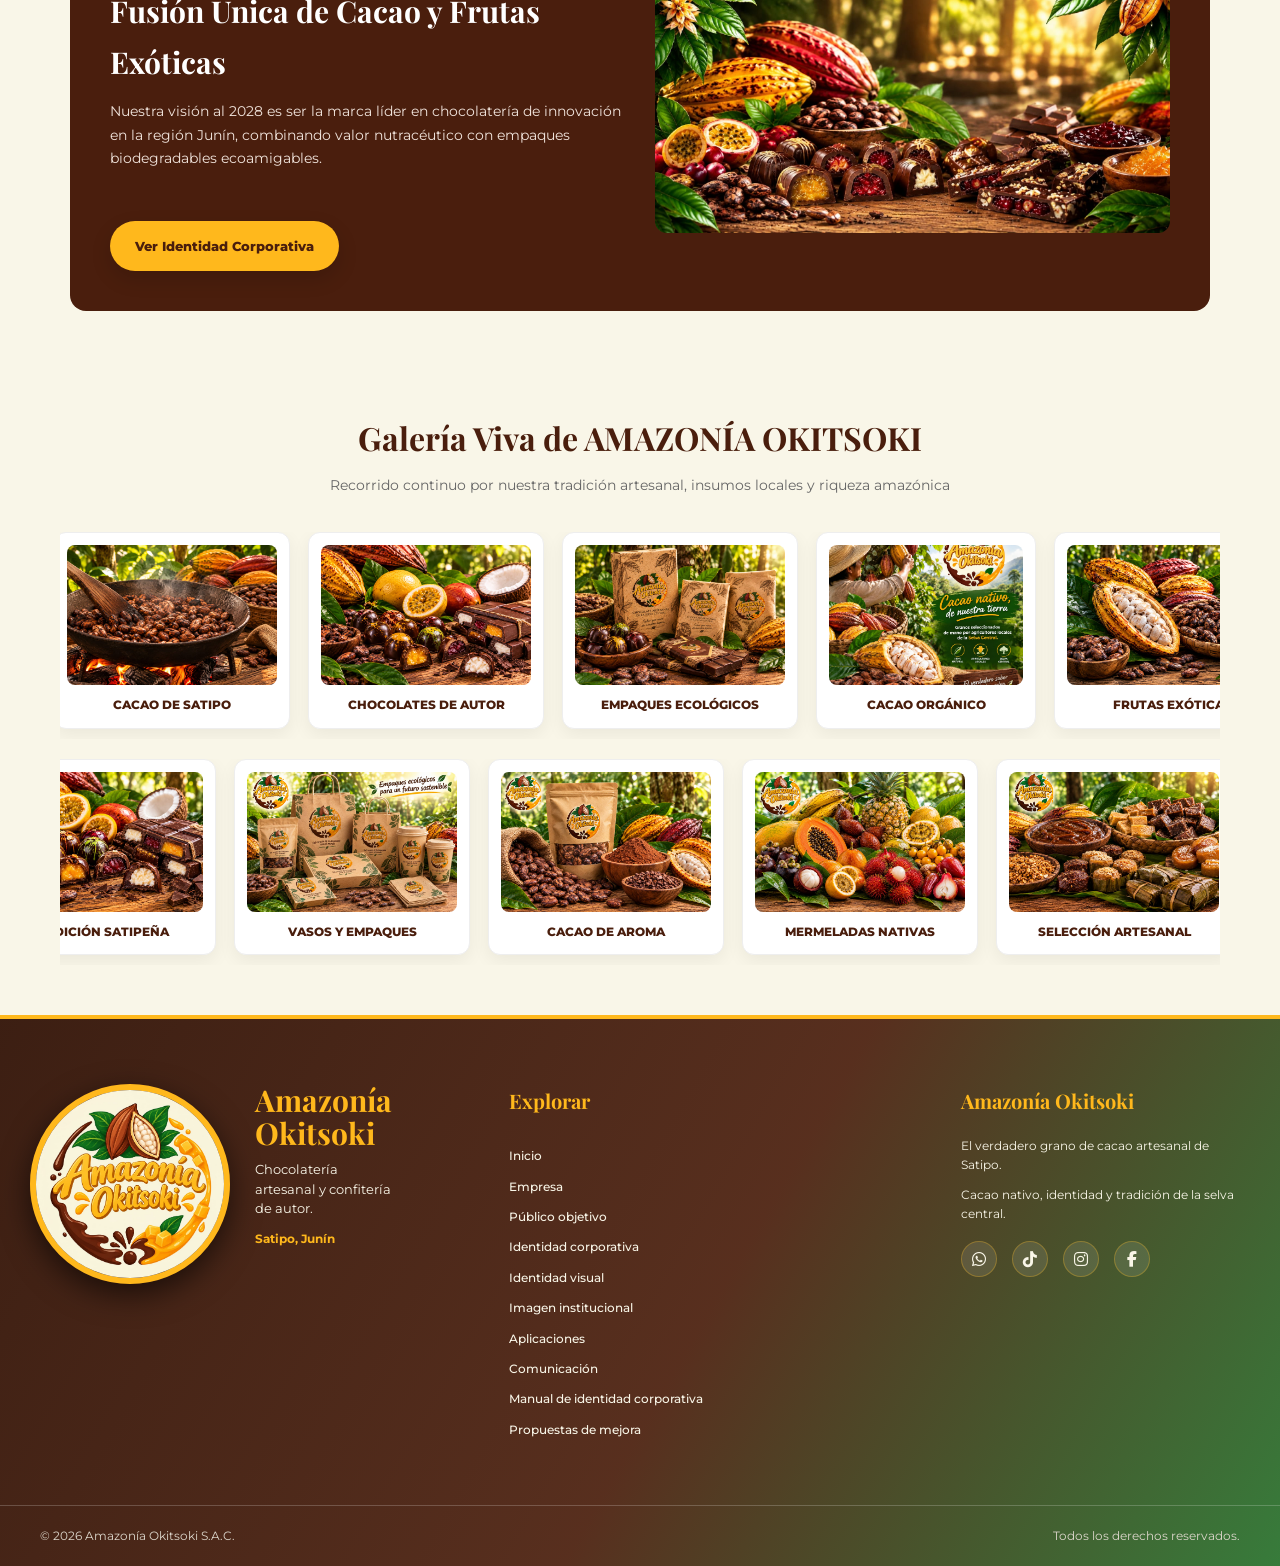
==== commit 7f39a214: "Update index.html" ====
--- a/index.html
+++ b/index.html
@@ -24,23 +24,24 @@
         </a>
 
         <button class="menu-btn" id="menuBtn">
-            ☰
-        </button>
-            <div class="nav-links" id="navLinks">
-                <a href="index.html">Inicio</a>
-                <a href="empresa.html">Empresa</a>
-                <a href="publico.html">Público</a>
-                <a href="identidad.html">Identidad</a>
-                <a href="identidad-visual.html">Identidad visual</a>
-                <a href="imagen.html">Imagen</a>
-                <a href="aplicaciones.html">Aplicaciones</a>
-                <a href="comunicacion.html">Comunicación</a>
-                <a href="manual.html">Manual</a>
-                <a href="mejoras.html">Mejoras</a>
-                <a href="plan-comunicacion.html">Plan comunicación</a>
-                <a href="auditoria-imagen.html">Auditoría Imagen</a>
-                <a href="imagen-publica.html" class="active-link">Imagen Pública</a>
-            </div>
+    ☰
+</button>
+
+<div class="nav-links" id="navLinks">
+    <a href="index.html">Inicio</a>
+    <a href="empresa.html">Empresa</a>
+    <a href="publico.html">Público</a>
+    <a href="identidad.html">Identidad</a>
+    <a href="identidad-visual.html">Identidad visual</a>
+    <a href="imagen.html">Imagen</a>
+    <a href="aplicaciones.html">Aplicaciones</a>
+    <a href="comunicacion.html">Comunicación</a>
+    <a href="manual.html">Manual</a>
+    <a href="mejoras.html">Mejoras</a>
+    <a href="plan-comunicacion.html">Plan comunicación</a>
+    <a href="auditoría-imagen.html">Auditoría Imagen</a>
+    <a href="imagen-publica.html" class="active-link">Imagen Pública</a>
+</div>
     </nav>
 
     <!-- SLIDER DE LA PORTADA -->
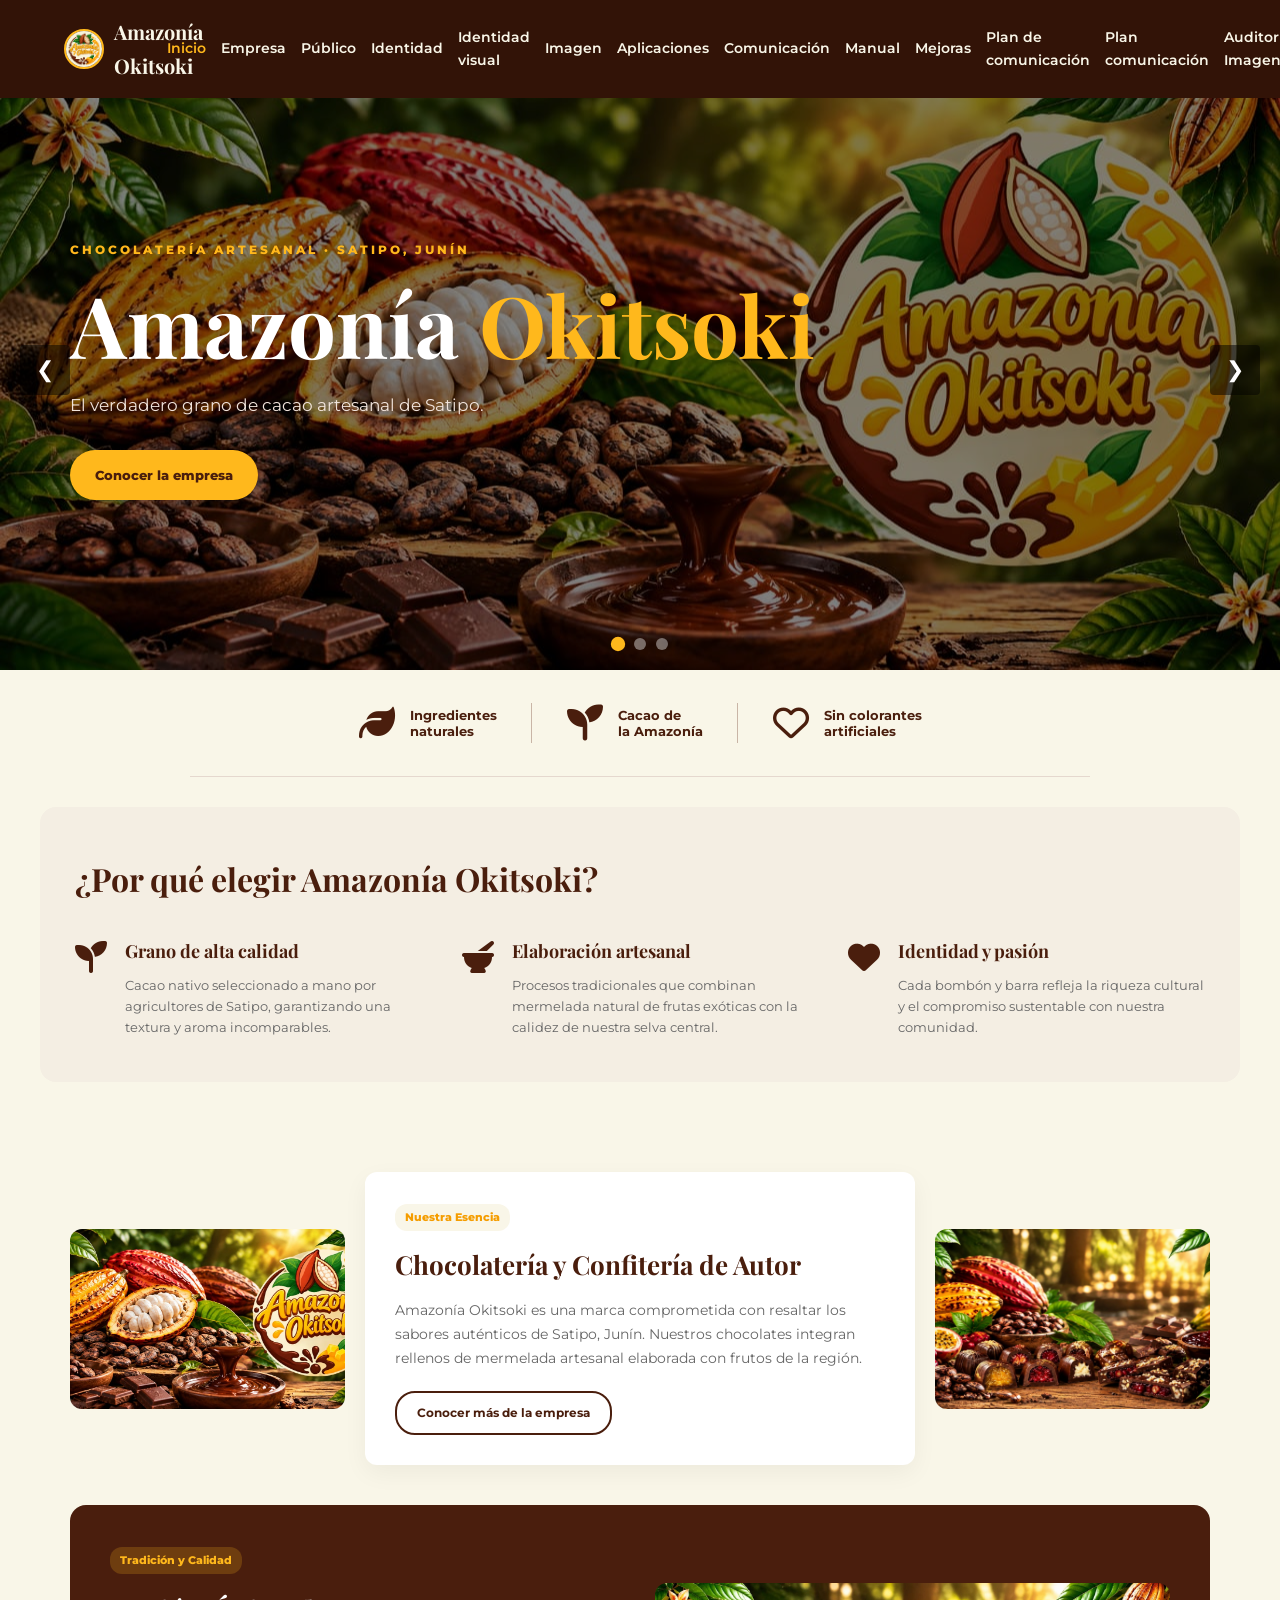
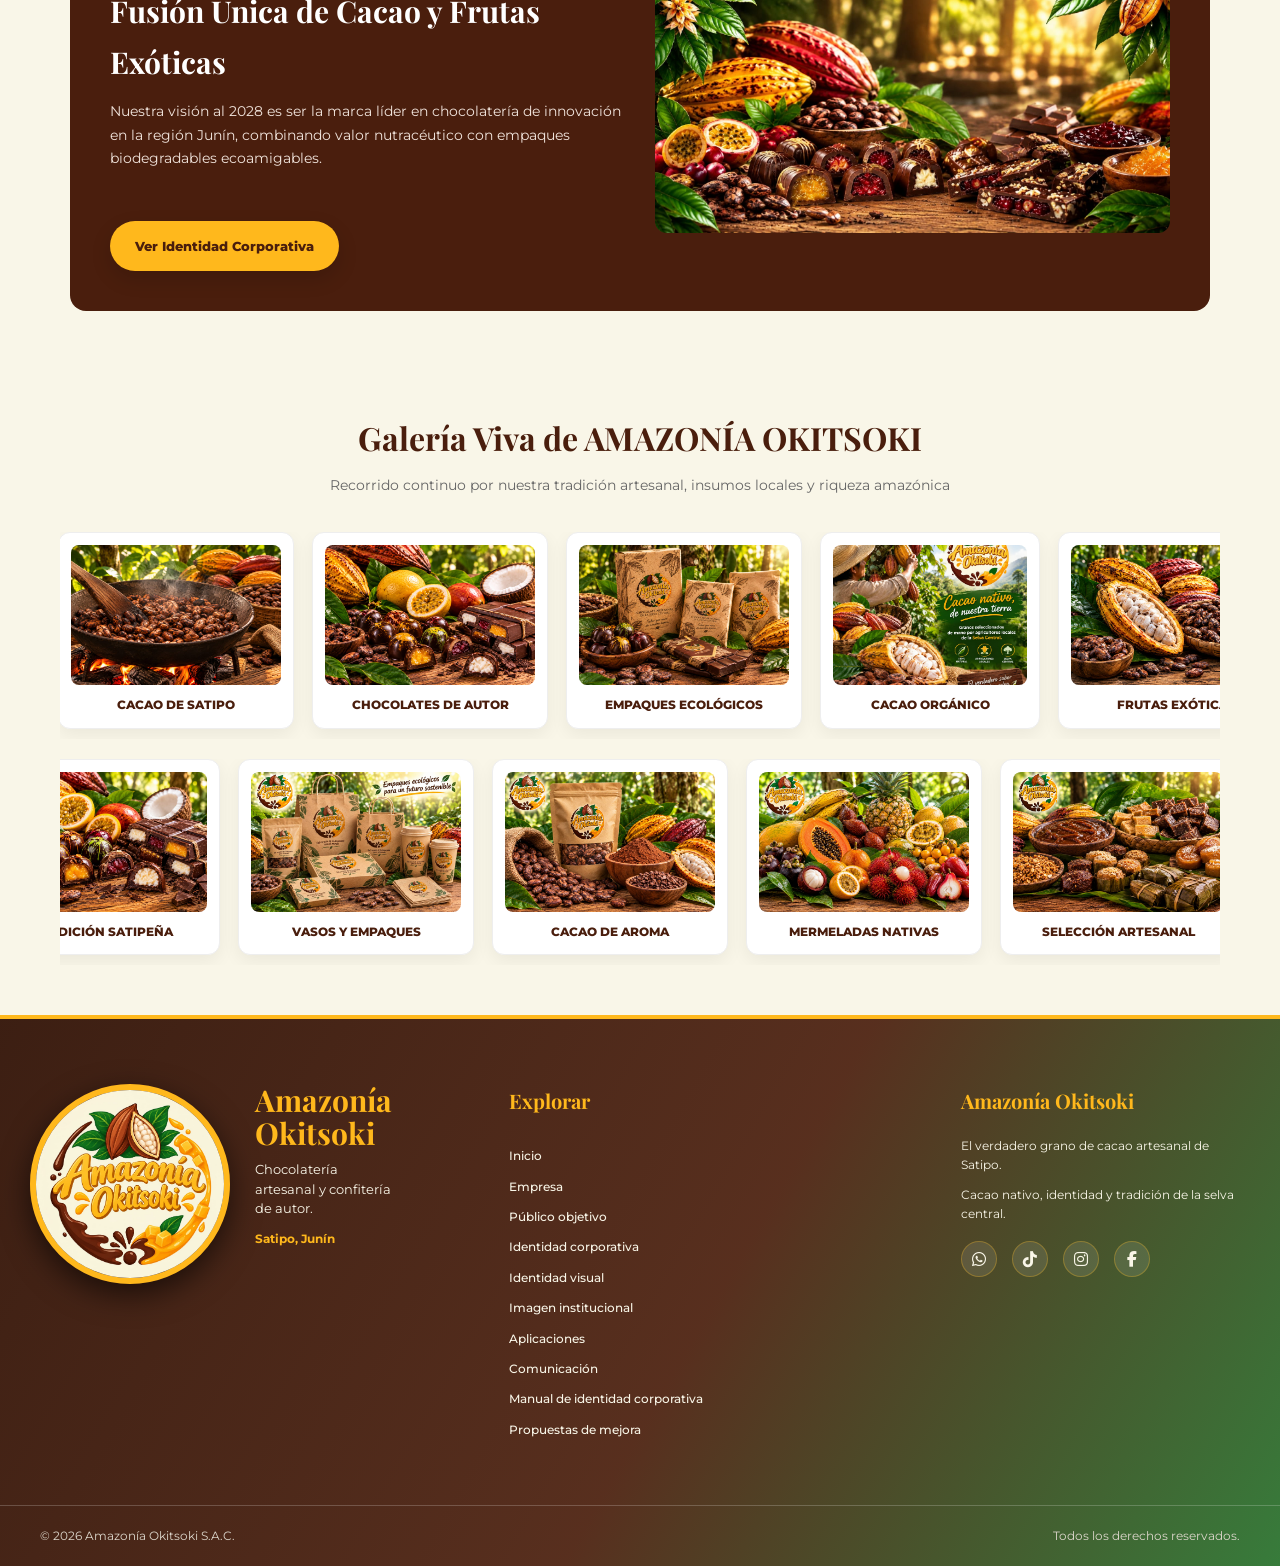
==== commit cb149b16: "Update index.html" ====
--- a/index.html
+++ b/index.html
@@ -23,25 +23,26 @@
             <span>Amazonía Okitsoki</span>
         </a>
 
-        <button class="menu-btn" id="menuBtn">
-    ☰
-</button>
-
-<div class="nav-links" id="navLinks">
-    <a href="index.html">Inicio</a>
-    <a href="empresa.html">Empresa</a>
-    <a href="publico.html">Público</a>
-    <a href="identidad.html">Identidad</a>
-    <a href="identidad-visual.html">Identidad visual</a>
-    <a href="imagen.html">Imagen</a>
-    <a href="aplicaciones.html">Aplicaciones</a>
-    <a href="comunicacion.html">Comunicación</a>
-    <a href="manual.html">Manual</a>
-    <a href="mejoras.html">Mejoras</a>
-    <a href="plan-comunicacion.html">Plan comunicación</a>
-    <a href="auditoría-imagen.html">Auditoría Imagen</a>
-    <a href="imagen-publica.html" class="active-link">Imagen Pública</a>
-</div>
+    <button class="menu-btn" id="menuBtn">
+            ☰
+        </button>
+
+        <div class="nav-links" id="navLinks">
+            <a href="index.html" class="active-link">Inicio</a>
+            <a href="empresa.html">Empresa</a>
+            <a href="publico.html">Público</a>
+            <a href="identidad.html">Identidad</a>
+            <a href="identidad-visual.html">Identidad visual</a>
+            <a href="imagen.html">Imagen</a>
+            <a href="aplicaciones.html">Aplicaciones</a>
+            <a href="comunicacion.html">Comunicación</a>
+            <a href="manual.html">Manual</a>
+            <a href="mejoras.html">Mejoras</a>
+            <a href="Plan-Comunicacion.html">Plan de comunicación</a>
+            <a href="plan-comunicacion.html">Plan comunicación</a>
+            <a href="auditoría-imagen.html">Auditoría Imagen</a>
+            <a href="imagen-publica.html" class="active-link">Imagen Pública</a>
+        </div>
     </nav>
 
     <!-- SLIDER DE LA PORTADA -->
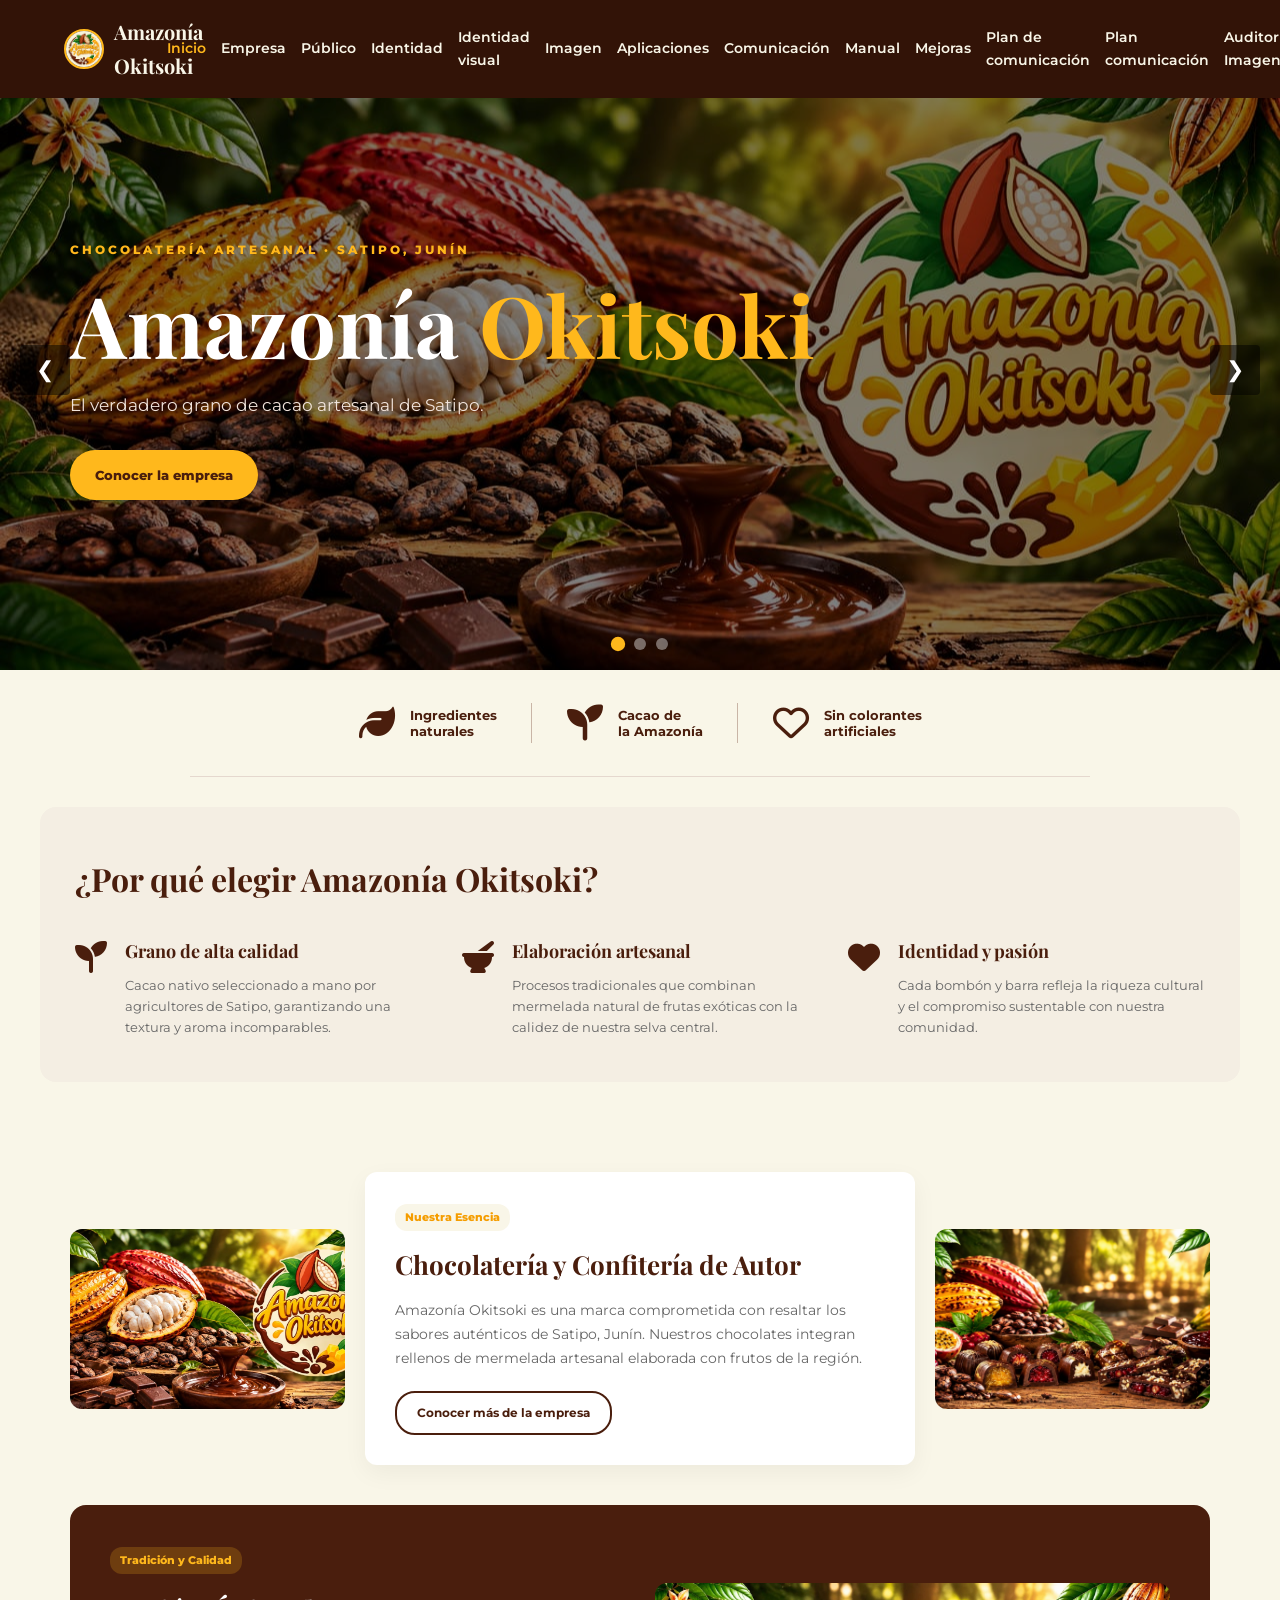
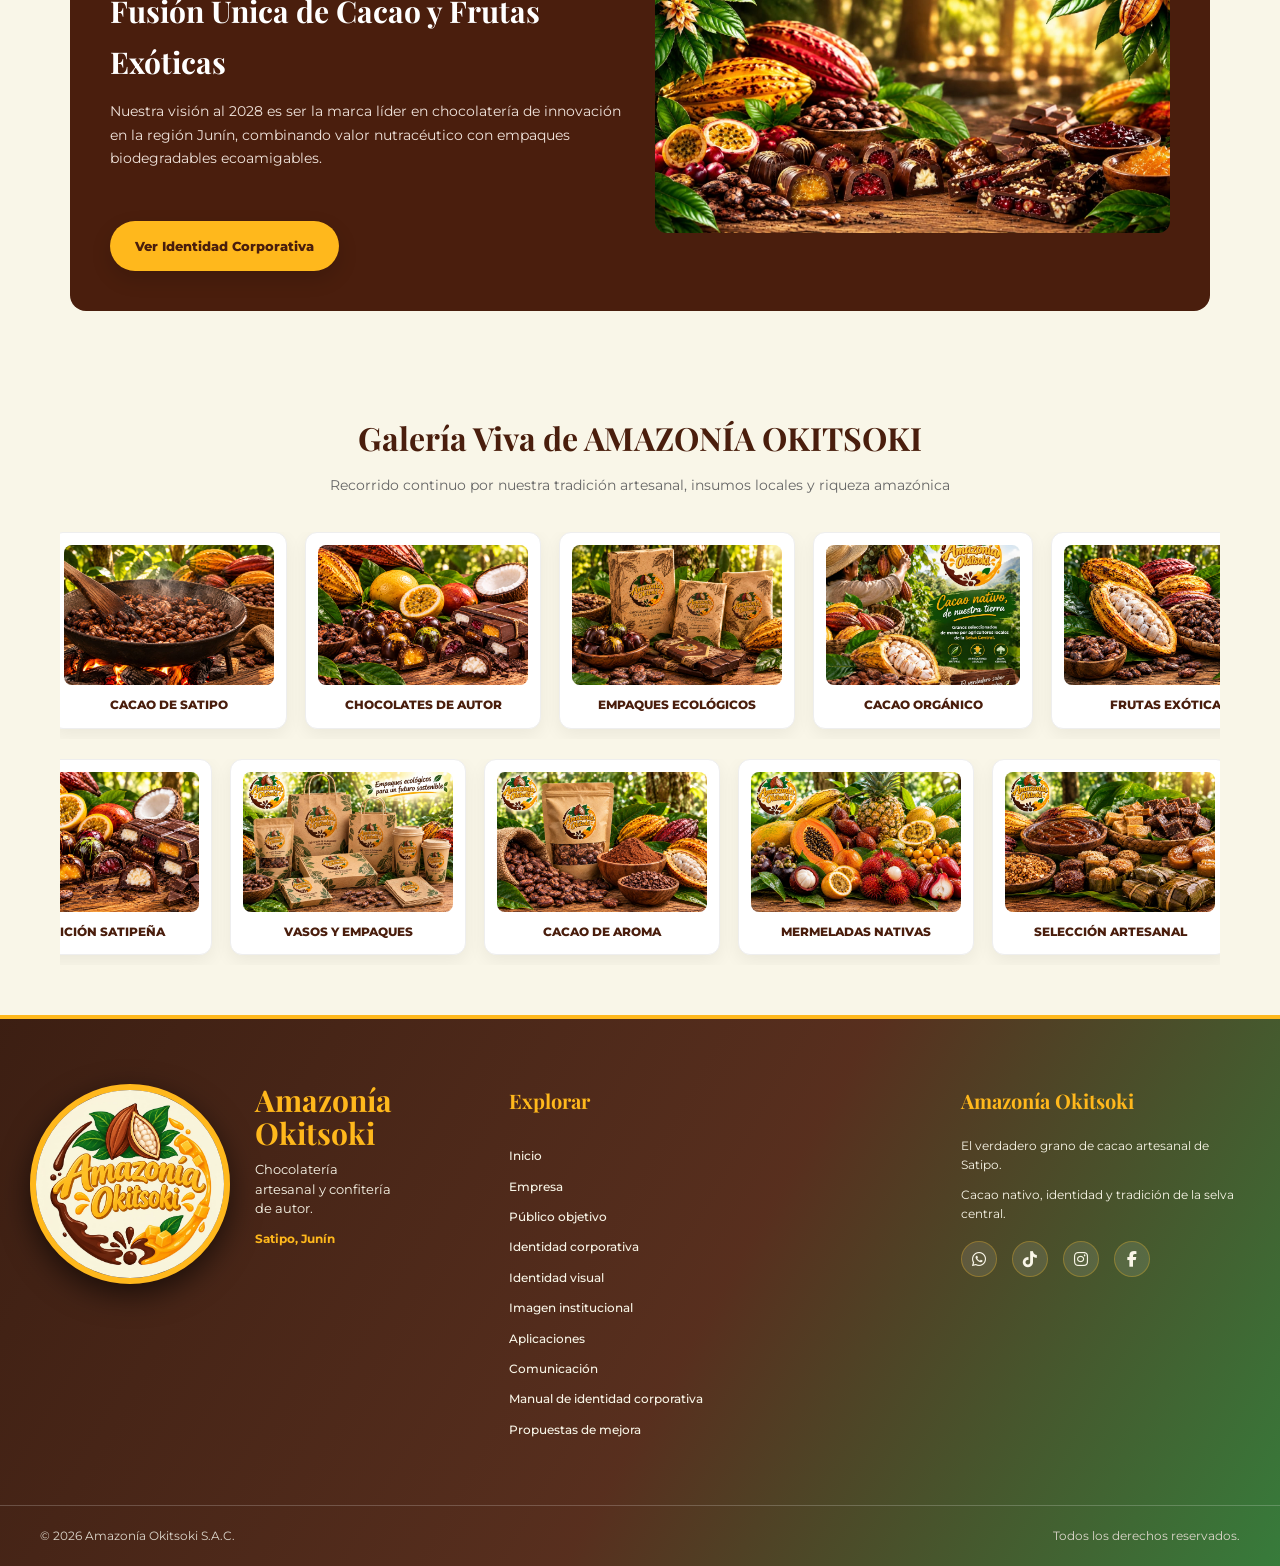
==== commit 35f8a08d: "Update index.html" ====
--- a/index.html
+++ b/index.html
@@ -41,7 +41,7 @@
             <a href="Plan-Comunicacion.html">Plan de comunicación</a>
             <a href="plan-comunicacion.html">Plan comunicación</a>
             <a href="auditoría-imagen.html">Auditoría Imagen</a>
-            <a href="imagen-publica.html" class="active-link">Imagen Pública</a>
+            <a href="imagen-plublica.html" class="active-link">Imagen Pública</a>
         </div>
     </nav>
 
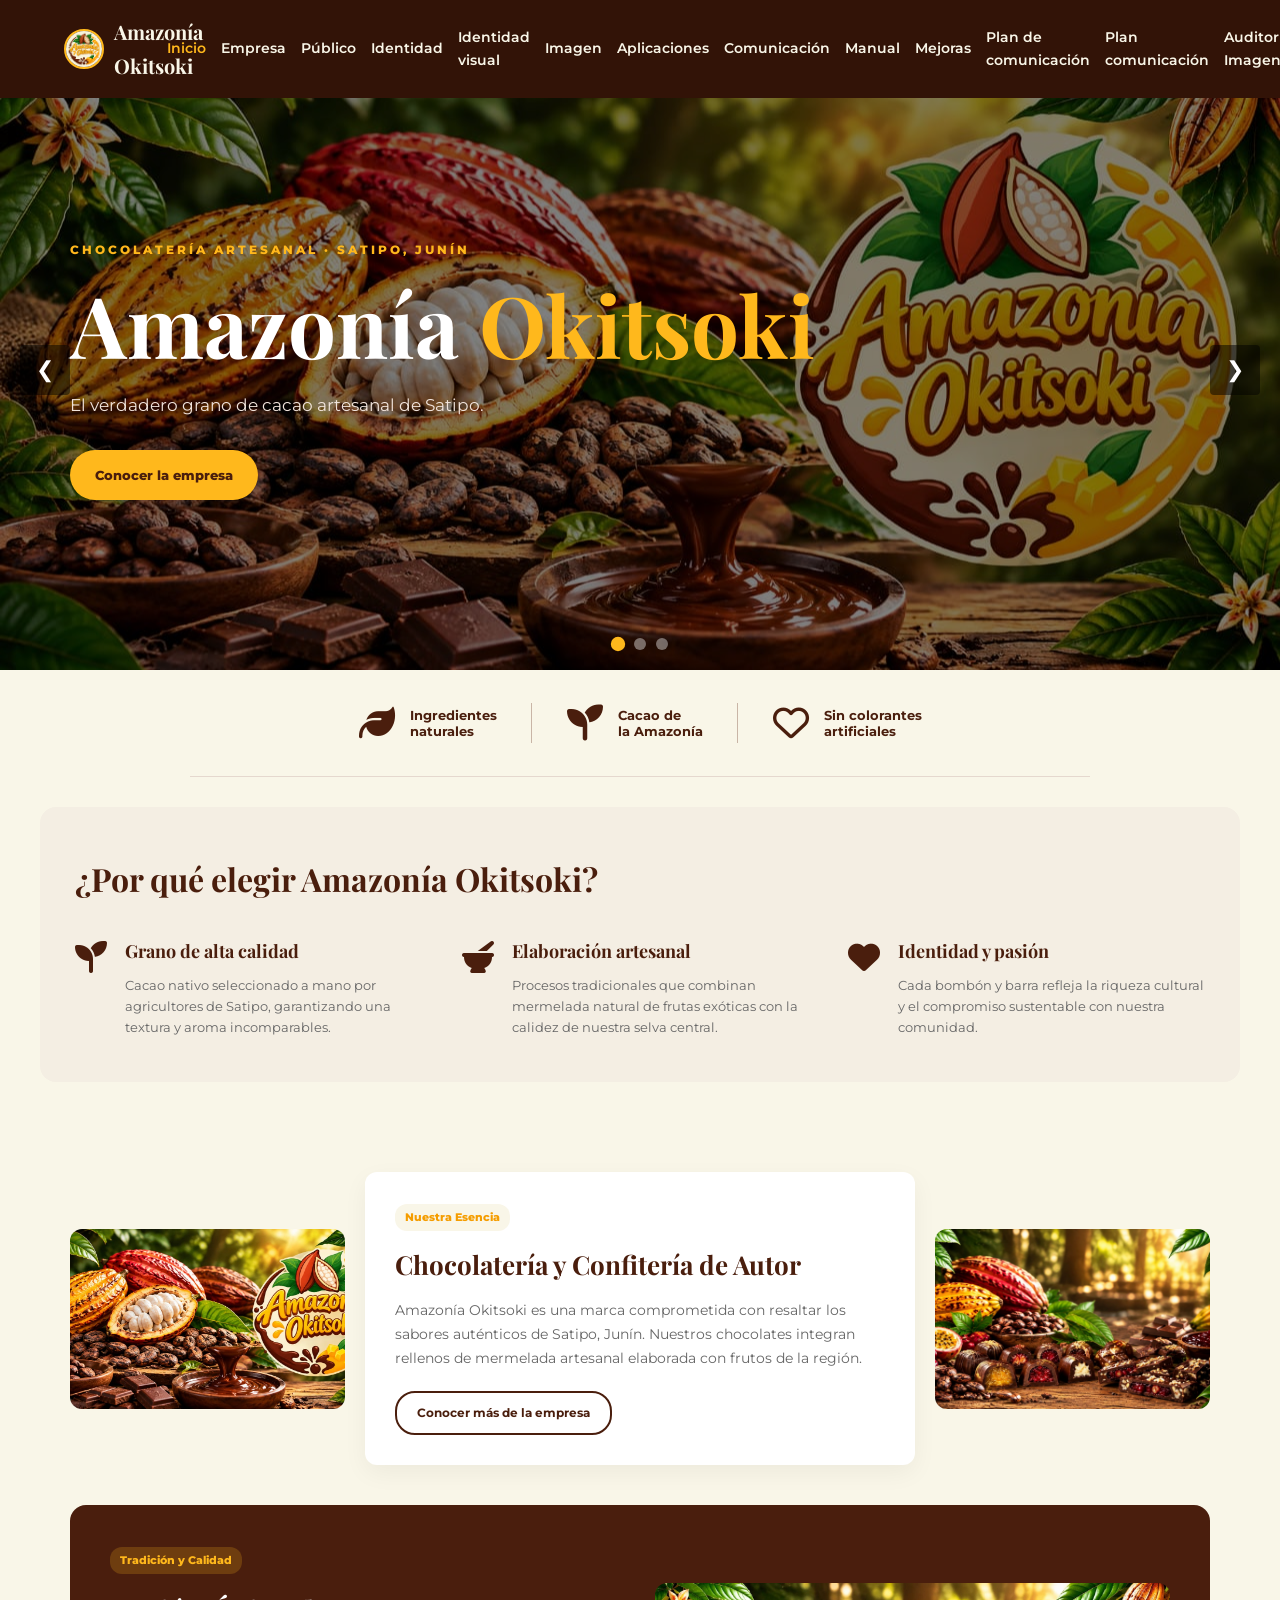
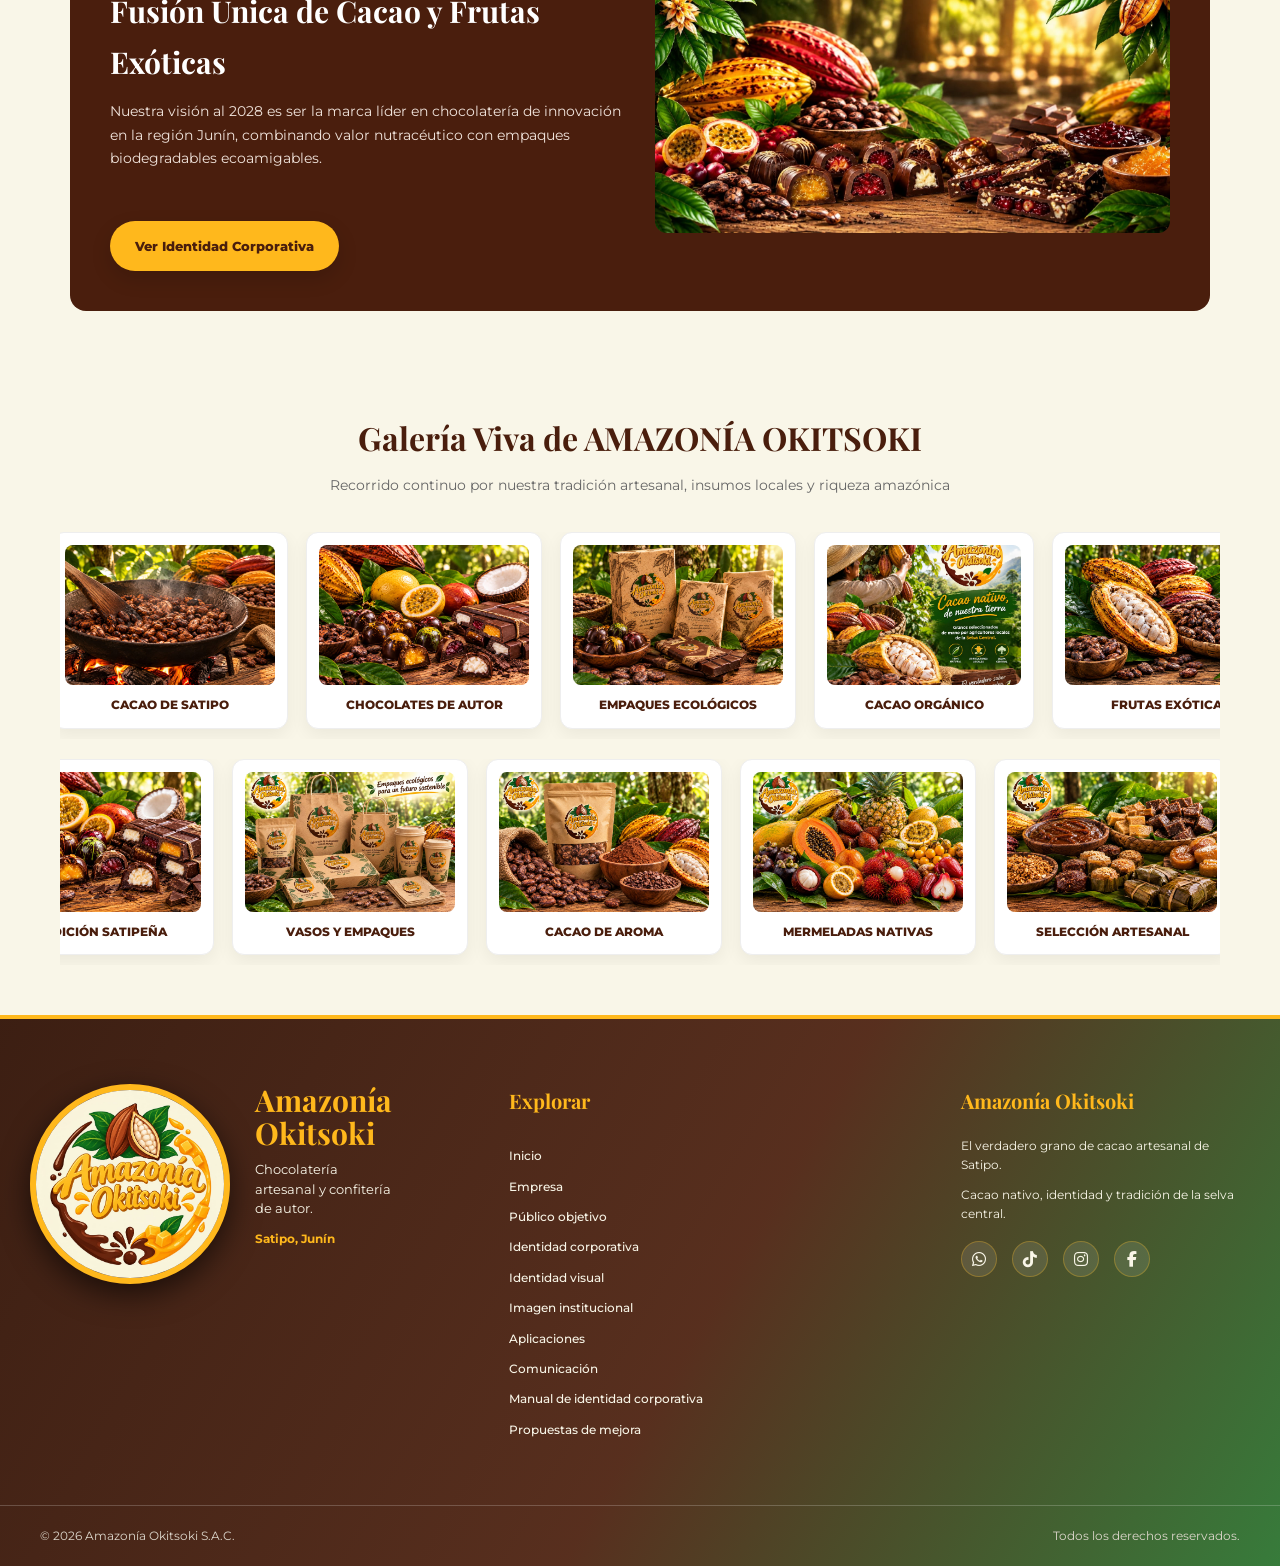
==== commit edd87e9f: "Update index.html" ====
--- a/index.html
+++ b/index.html
@@ -41,7 +41,7 @@
             <a href="Plan-Comunicacion.html">Plan de comunicación</a>
             <a href="plan-comunicacion.html">Plan comunicación</a>
             <a href="auditoría-imagen.html">Auditoría Imagen</a>
-            <a href="imagen-plublica.html" class="active-link">Imagen Pública</a>
+            <a href="imagen-publica.html" class="active-link">Imagen Pública</a>
         </div>
     </nav>
 
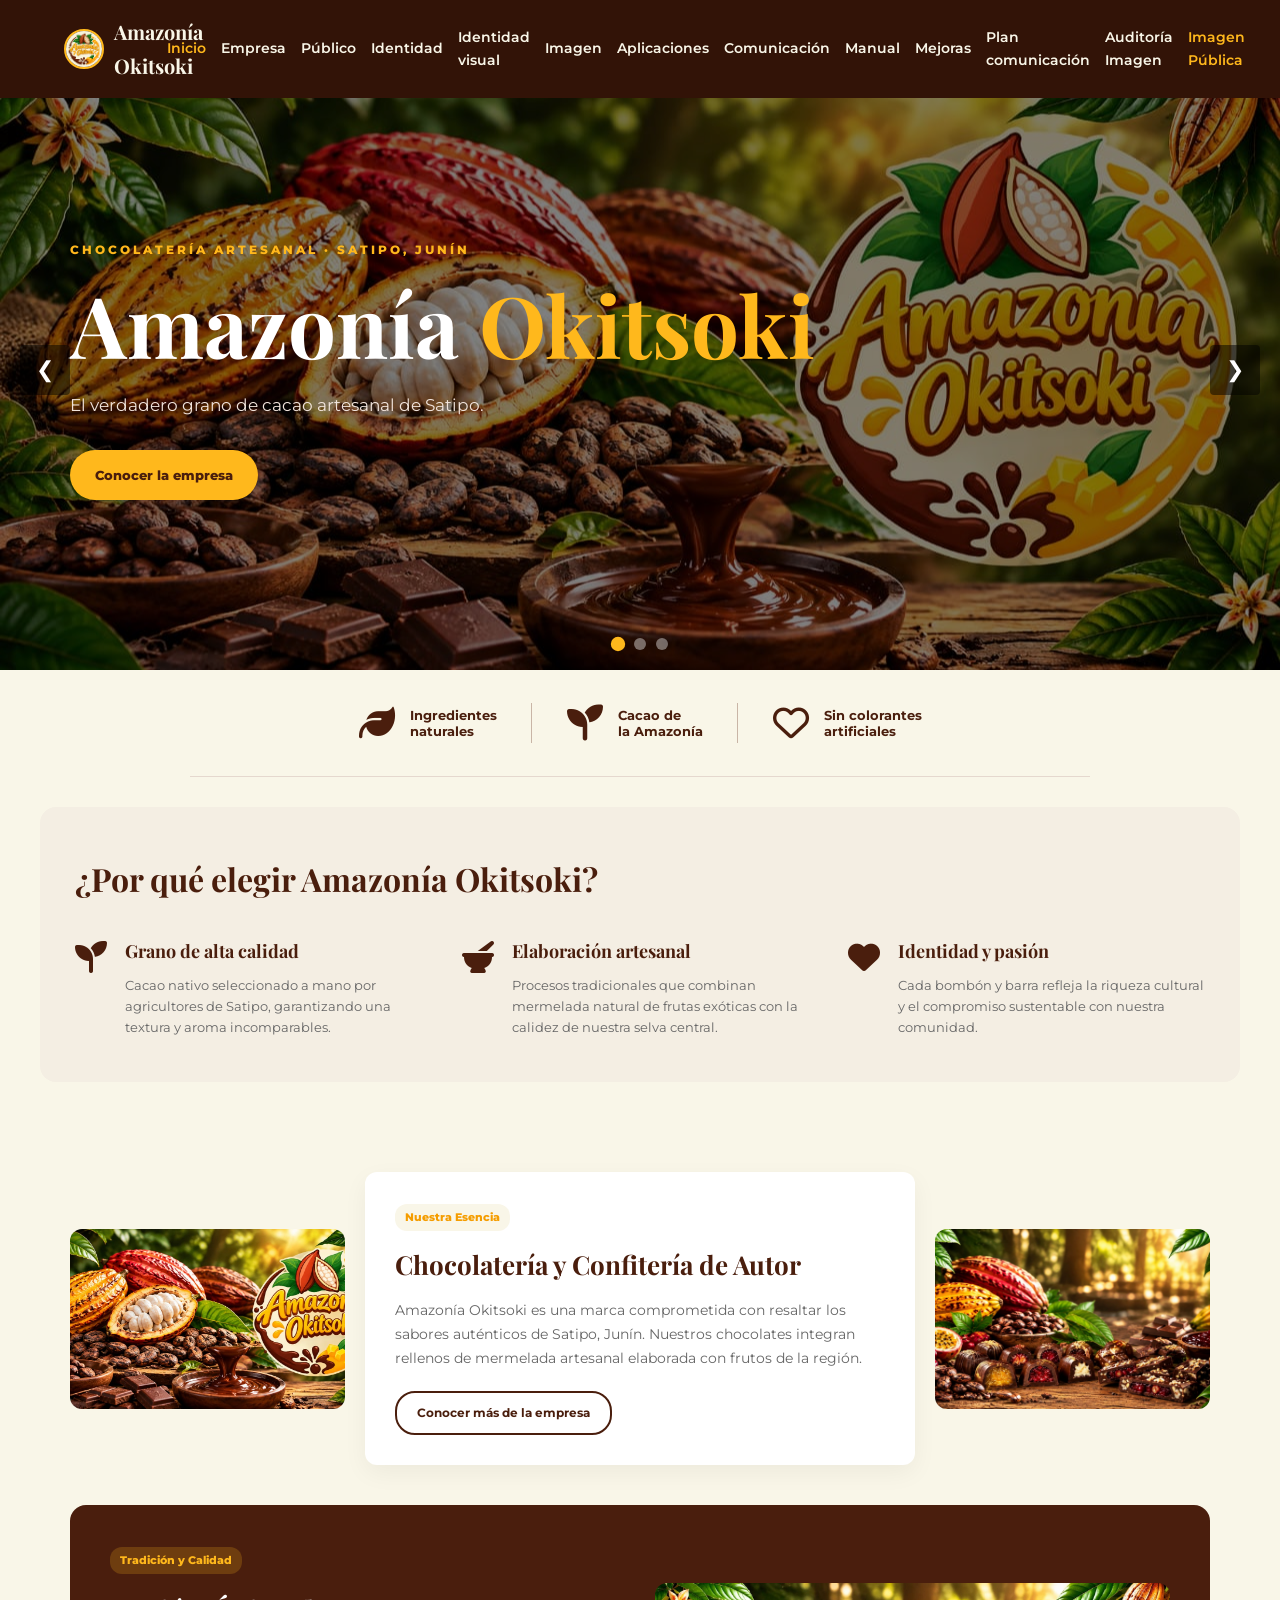
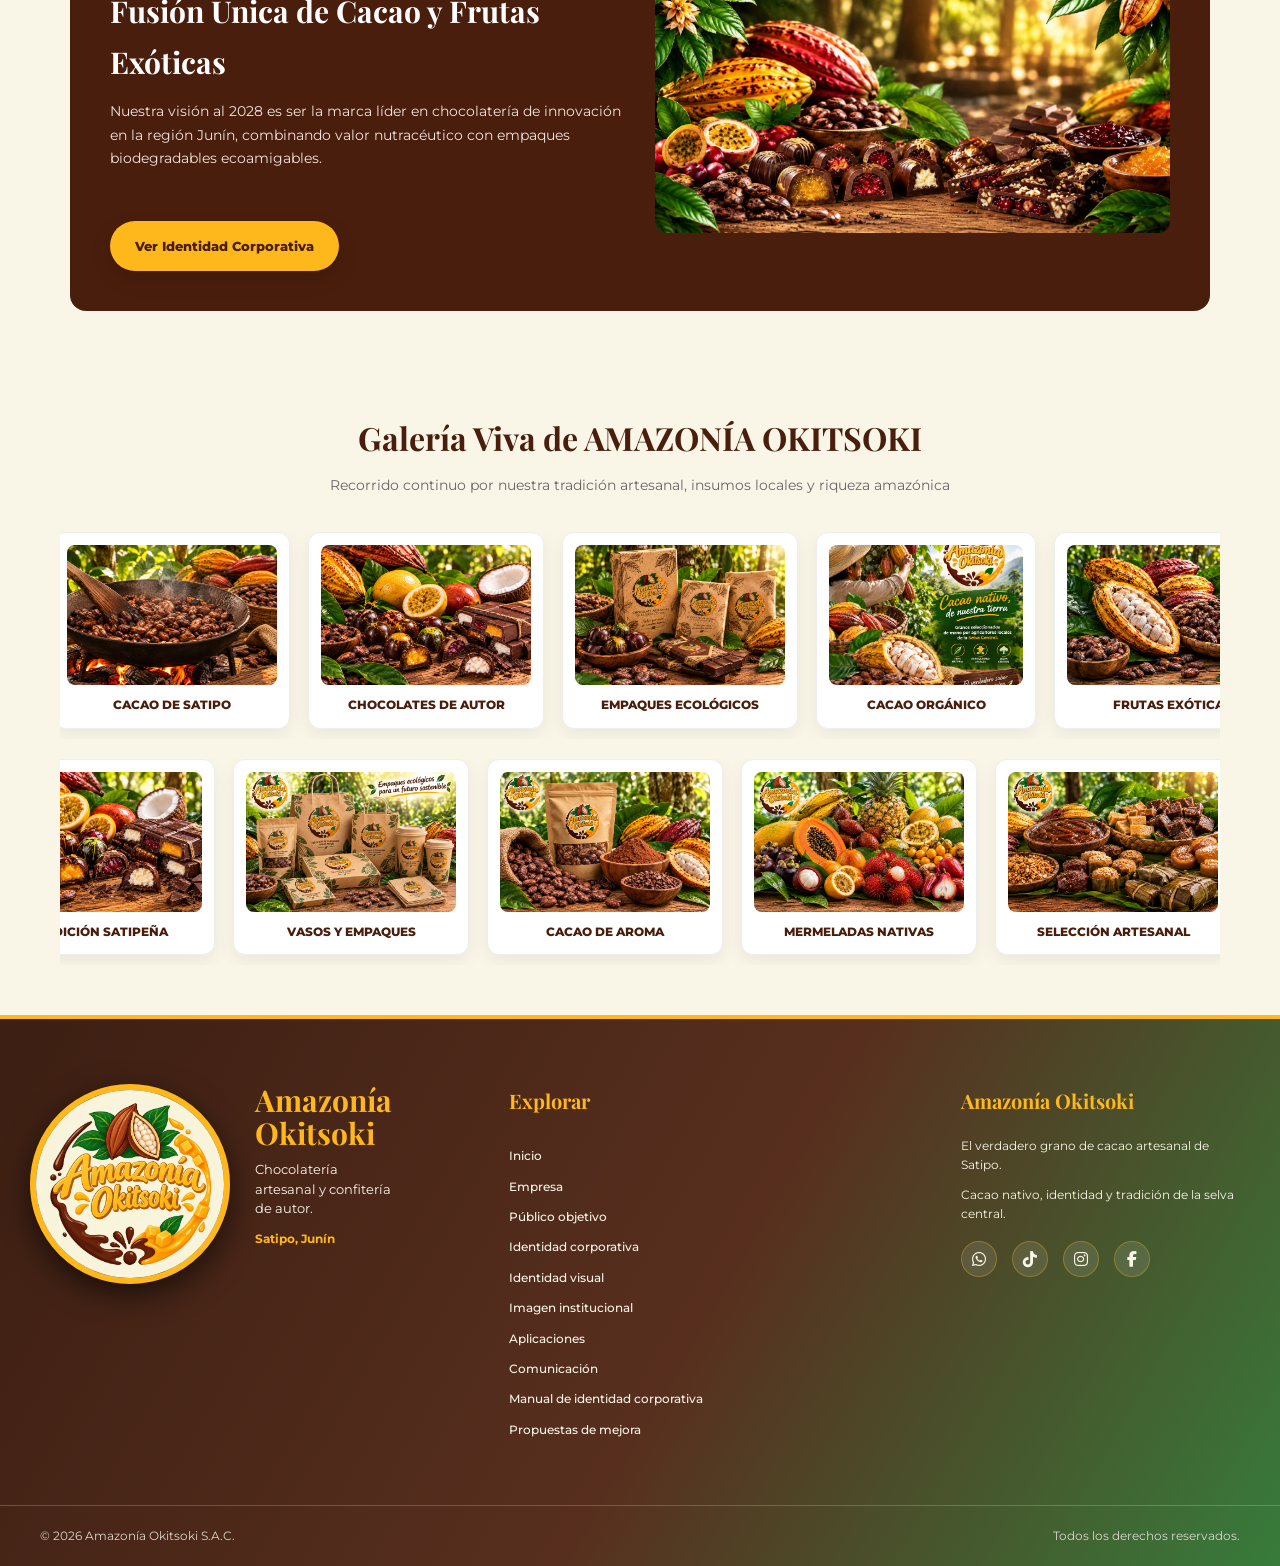
==== commit ed041285: "Update index.html" ====
--- a/index.html
+++ b/index.html
@@ -38,7 +38,6 @@
             <a href="comunicacion.html">Comunicación</a>
             <a href="manual.html">Manual</a>
             <a href="mejoras.html">Mejoras</a>
-            <a href="Plan-Comunicacion.html">Plan de comunicación</a>
             <a href="plan-comunicacion.html">Plan comunicación</a>
             <a href="auditoría-imagen.html">Auditoría Imagen</a>
             <a href="imagen-publica.html" class="active-link">Imagen Pública</a>
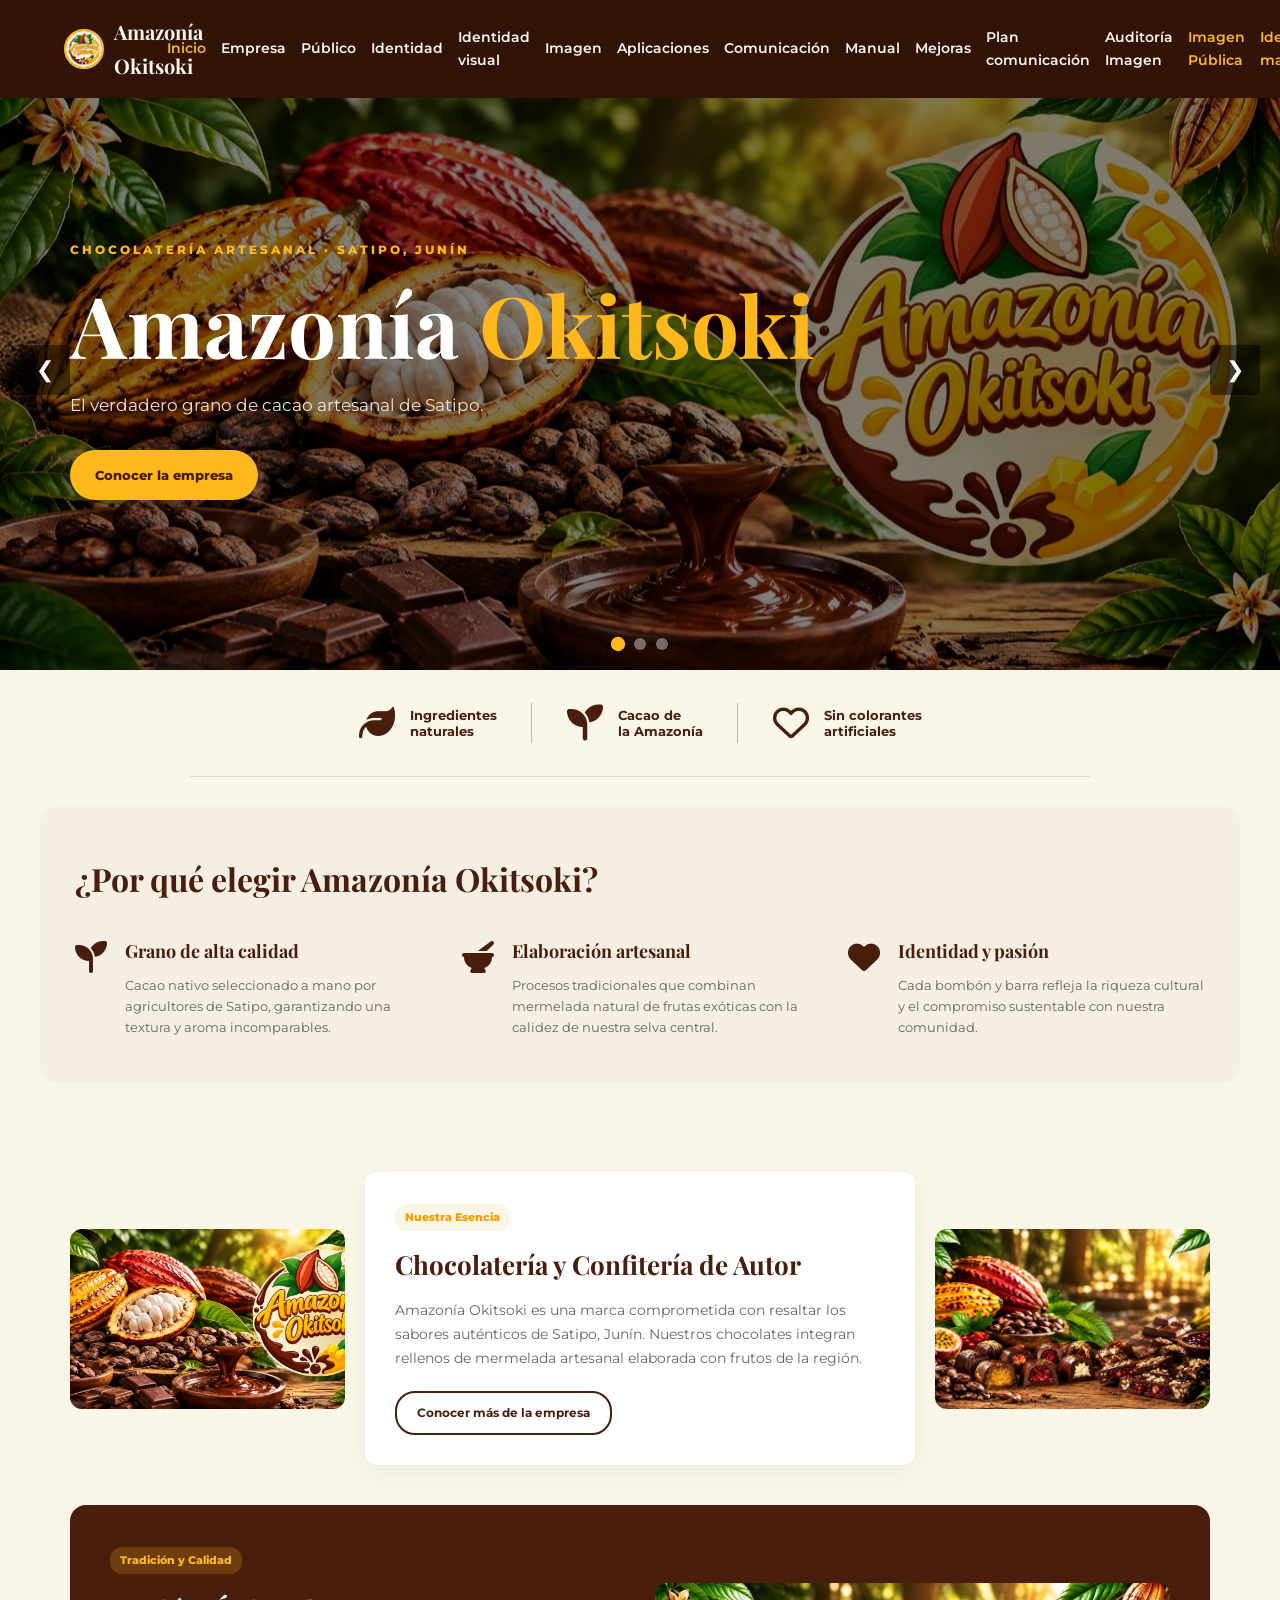
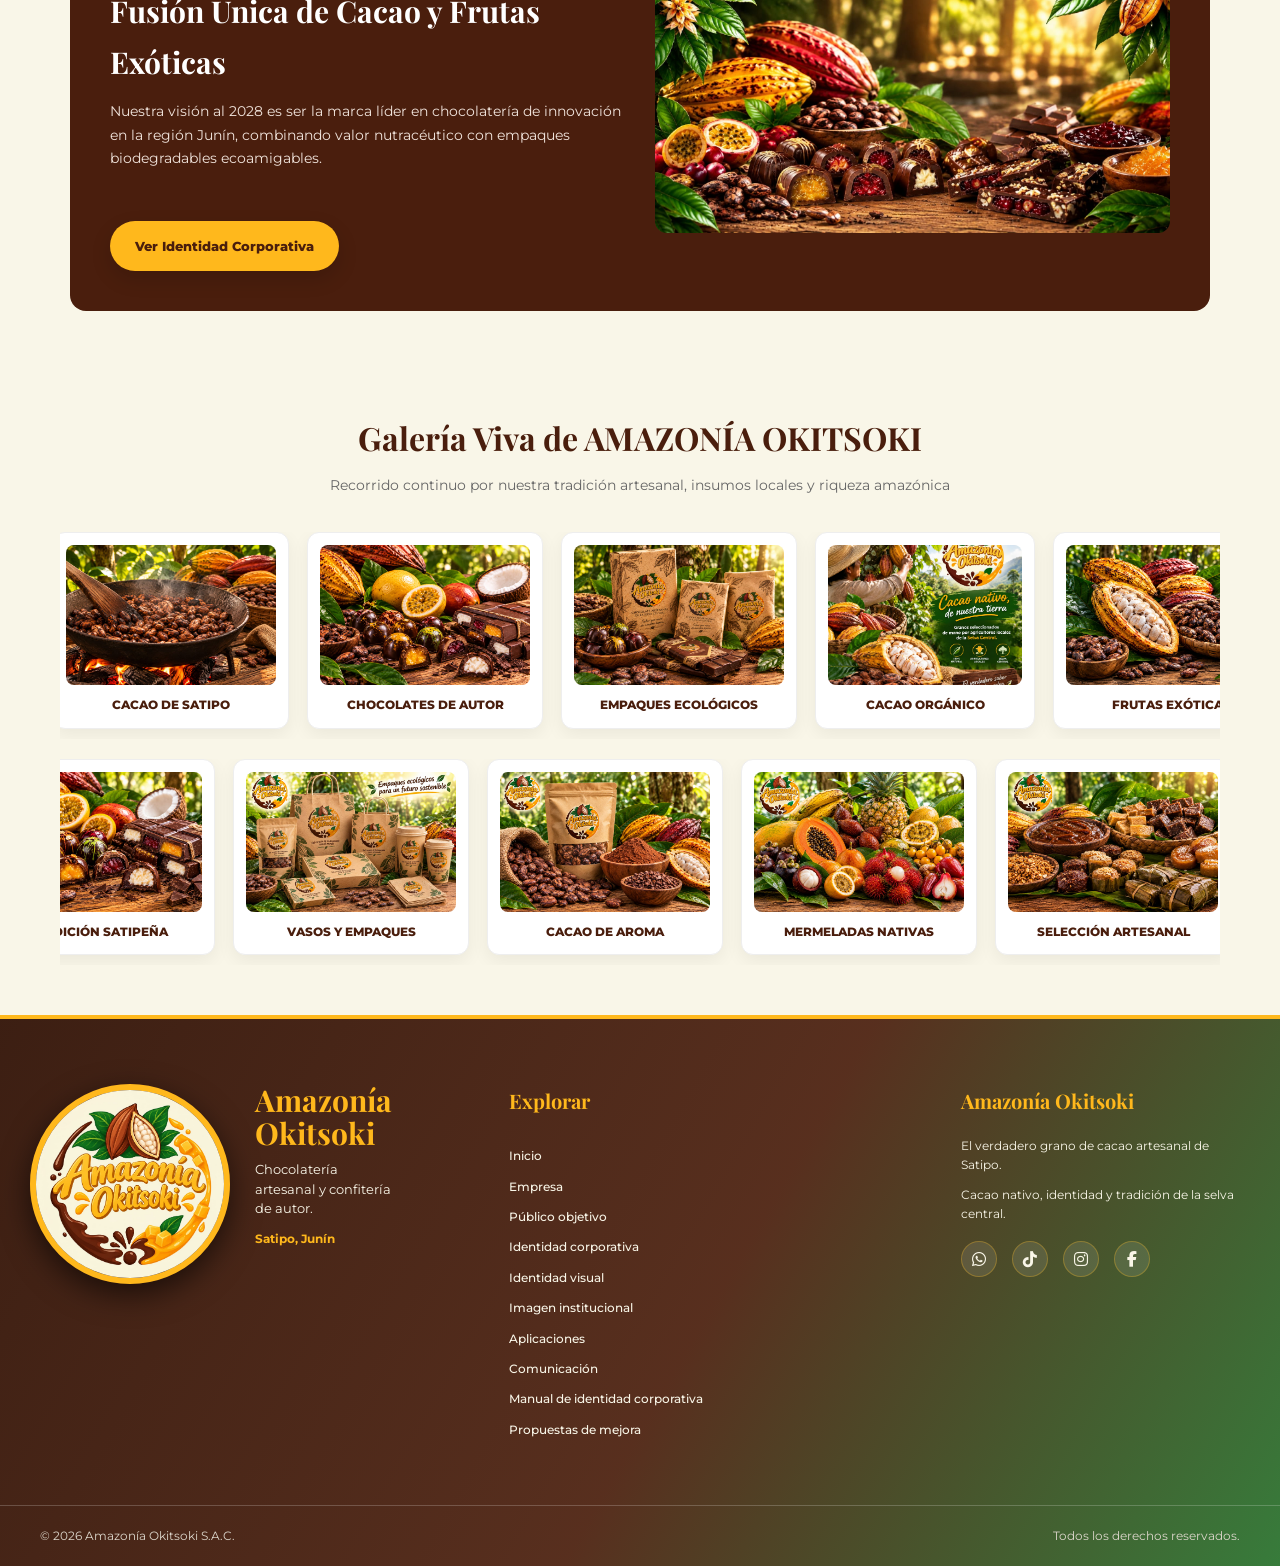
==== commit 4844131f: "Update index.html" ====
--- a/index.html
+++ b/index.html
@@ -41,6 +41,7 @@
             <a href="plan-comunicacion.html">Plan comunicación</a>
             <a href="auditoría-imagen.html">Auditoría Imagen</a>
             <a href="imagen-publica.html" class="active-link">Imagen Pública</a>
+            <a href="identidad-marca.html" class="active-link">Identidad marca</a>
         </div>
     </nav>
 
